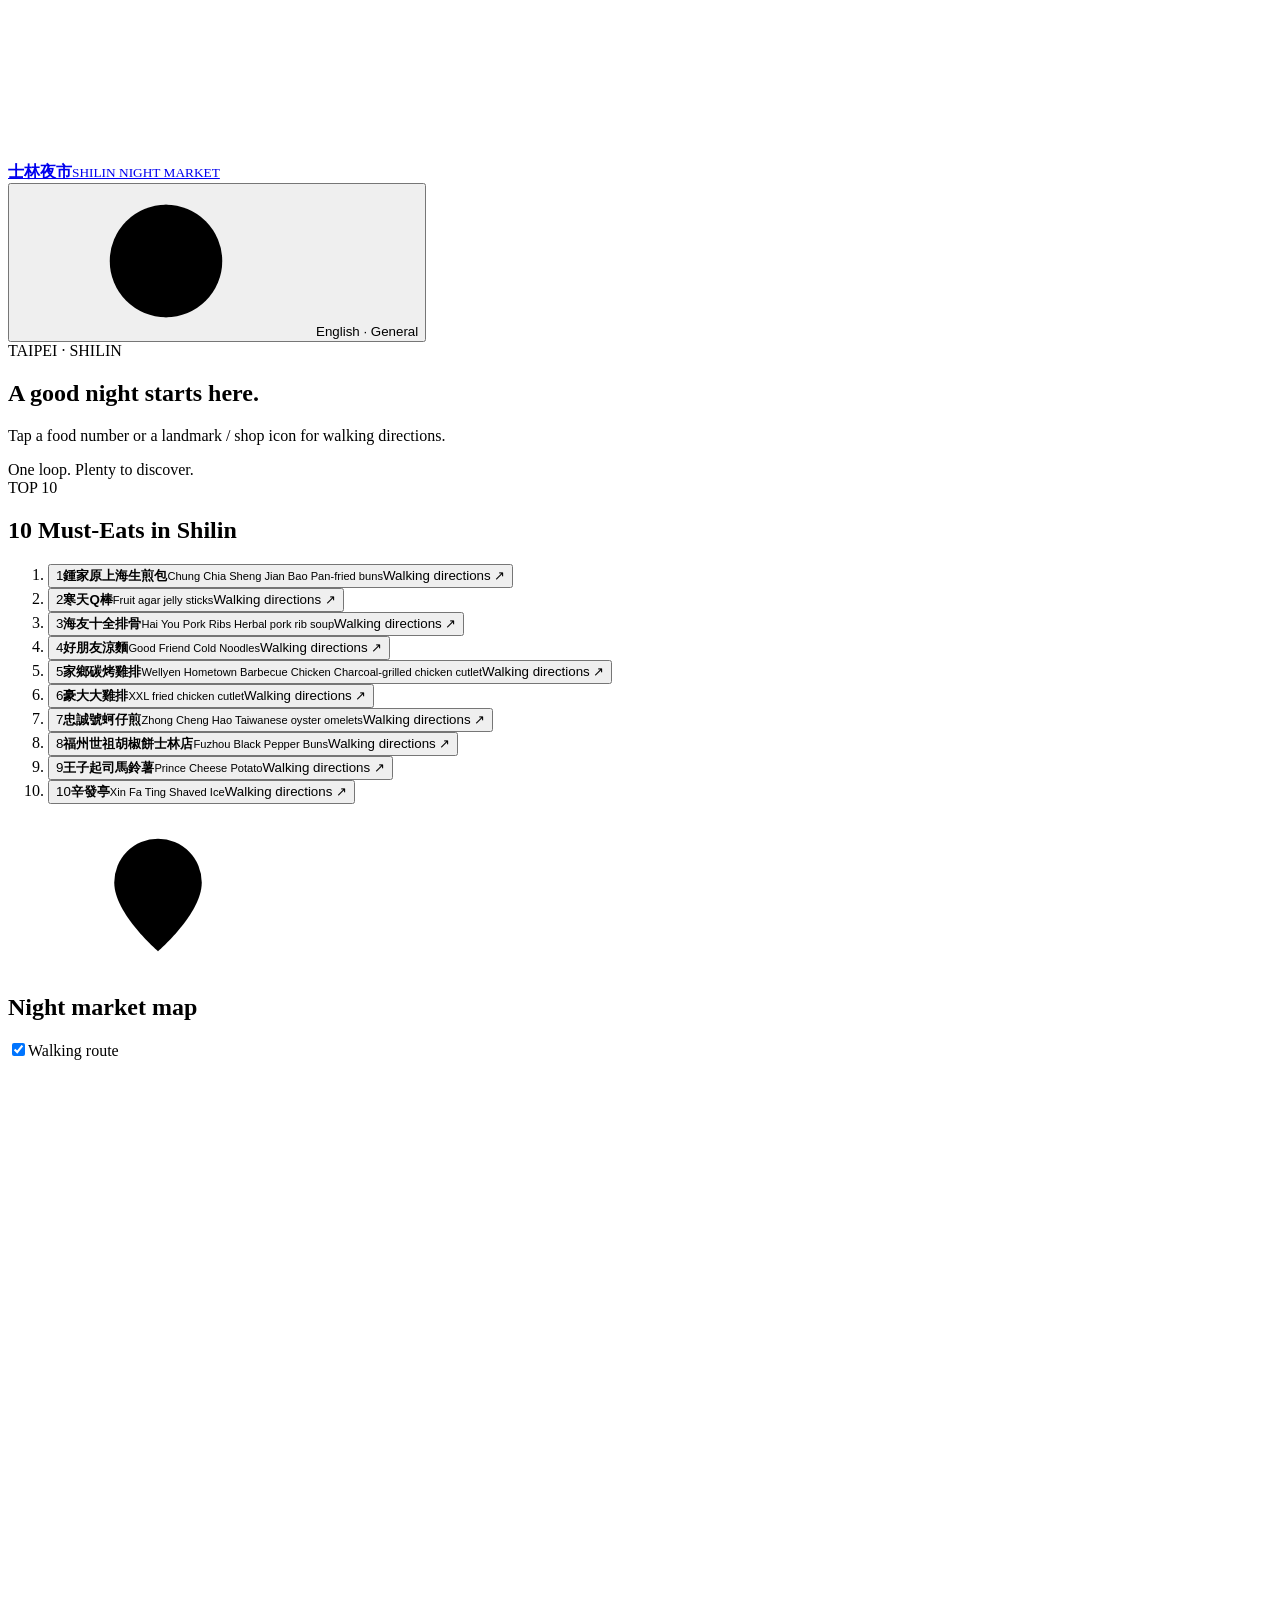
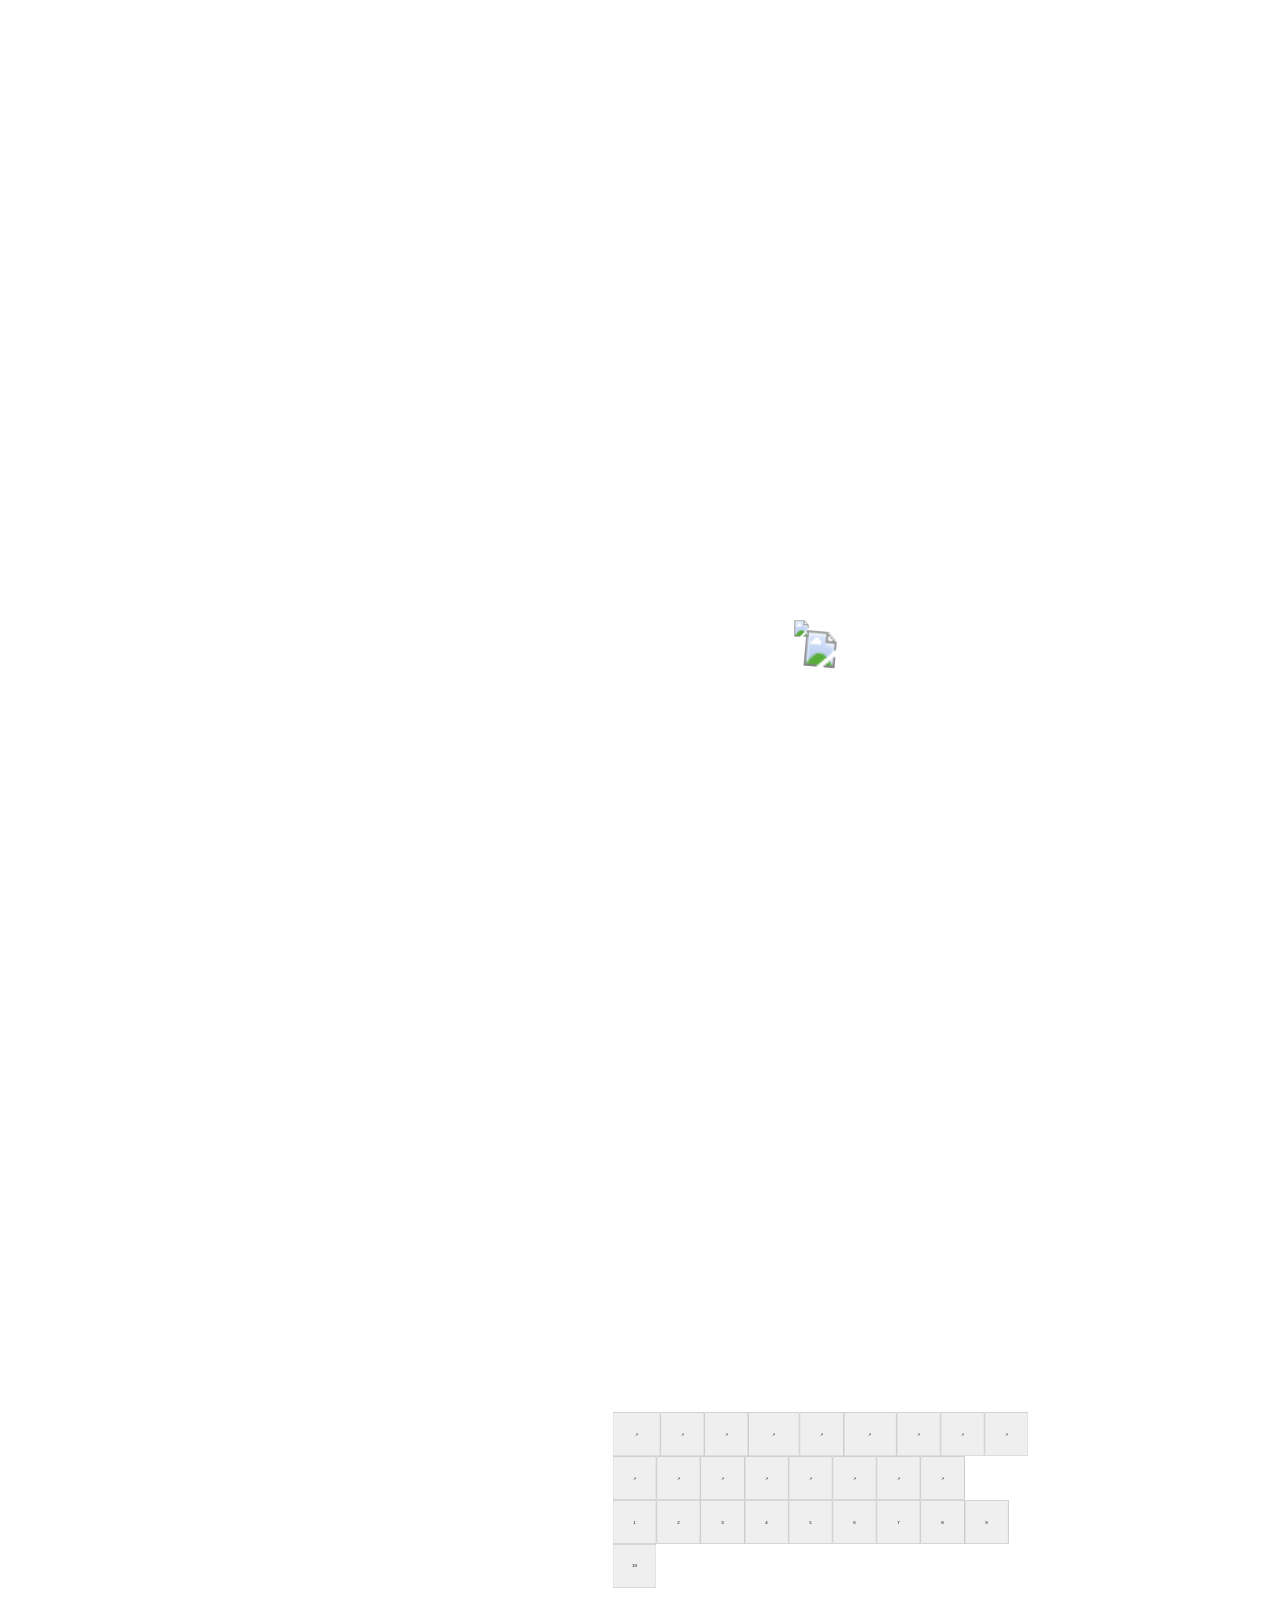
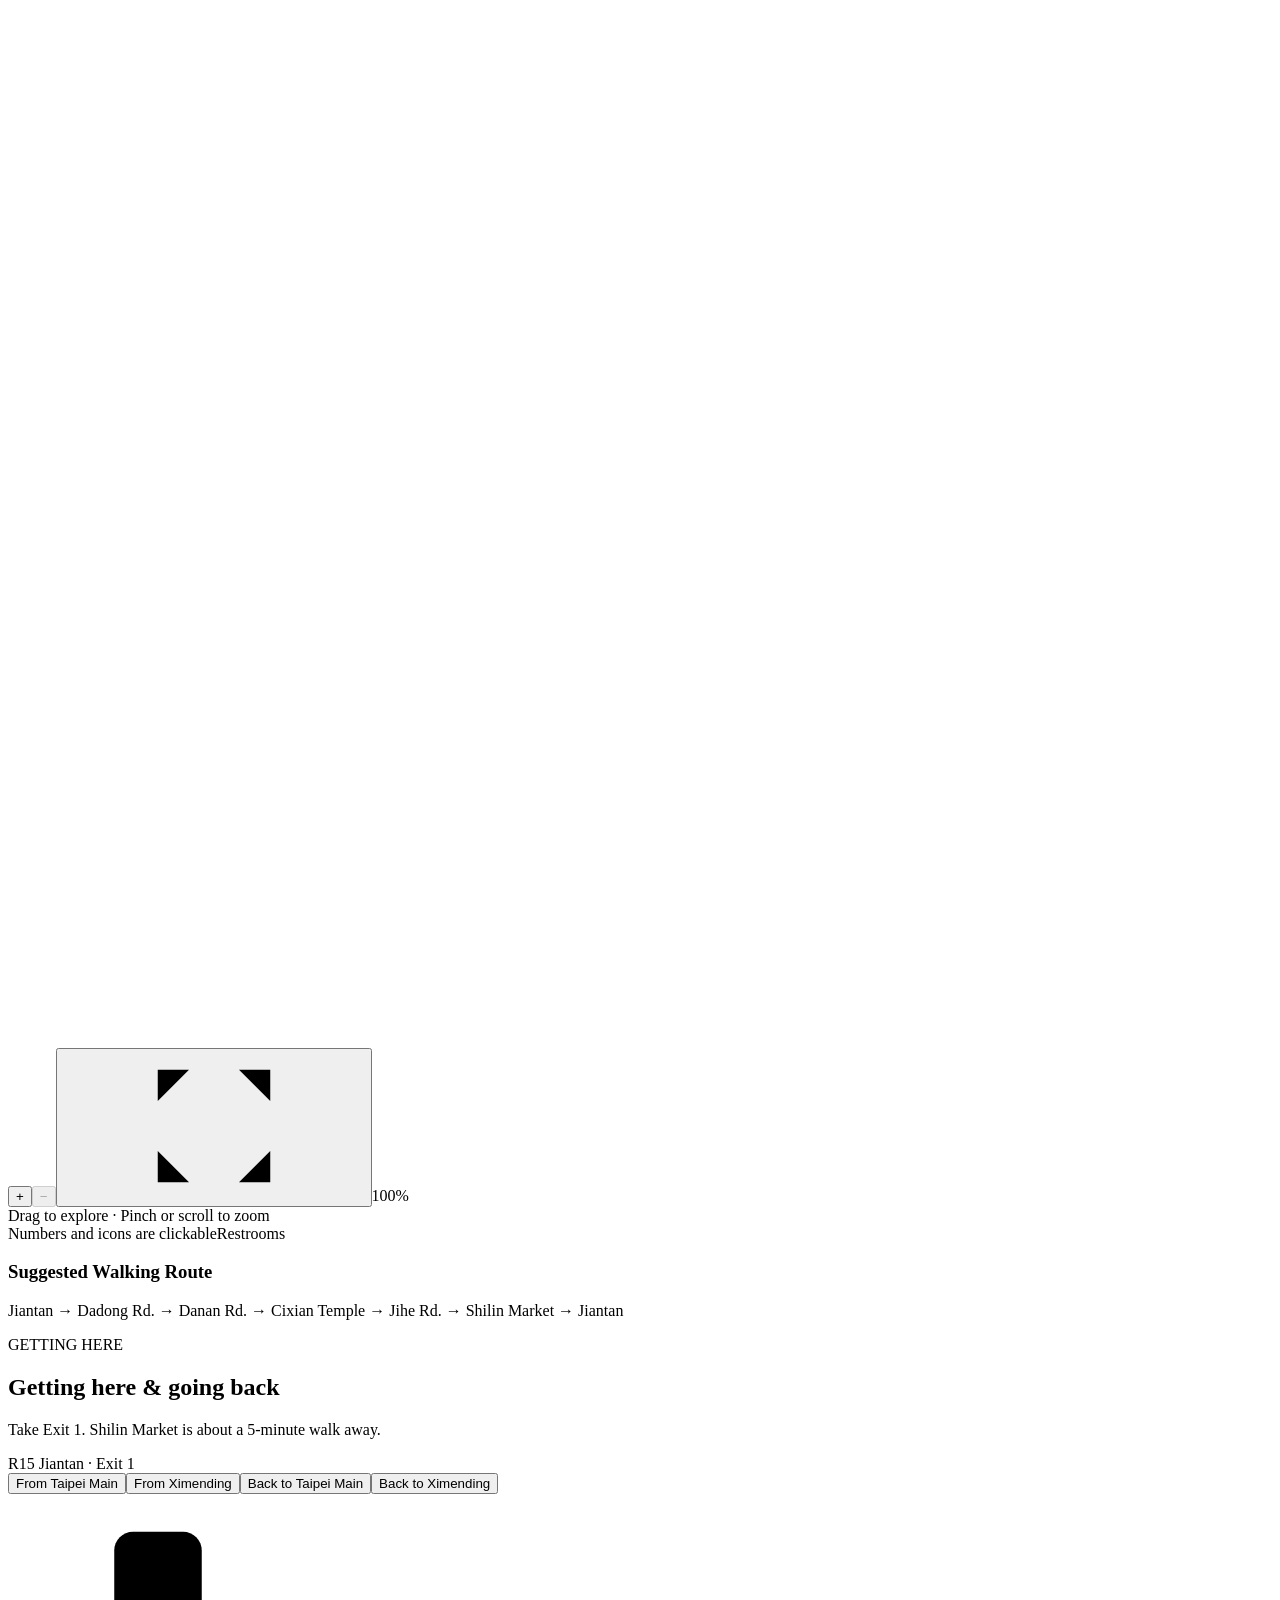
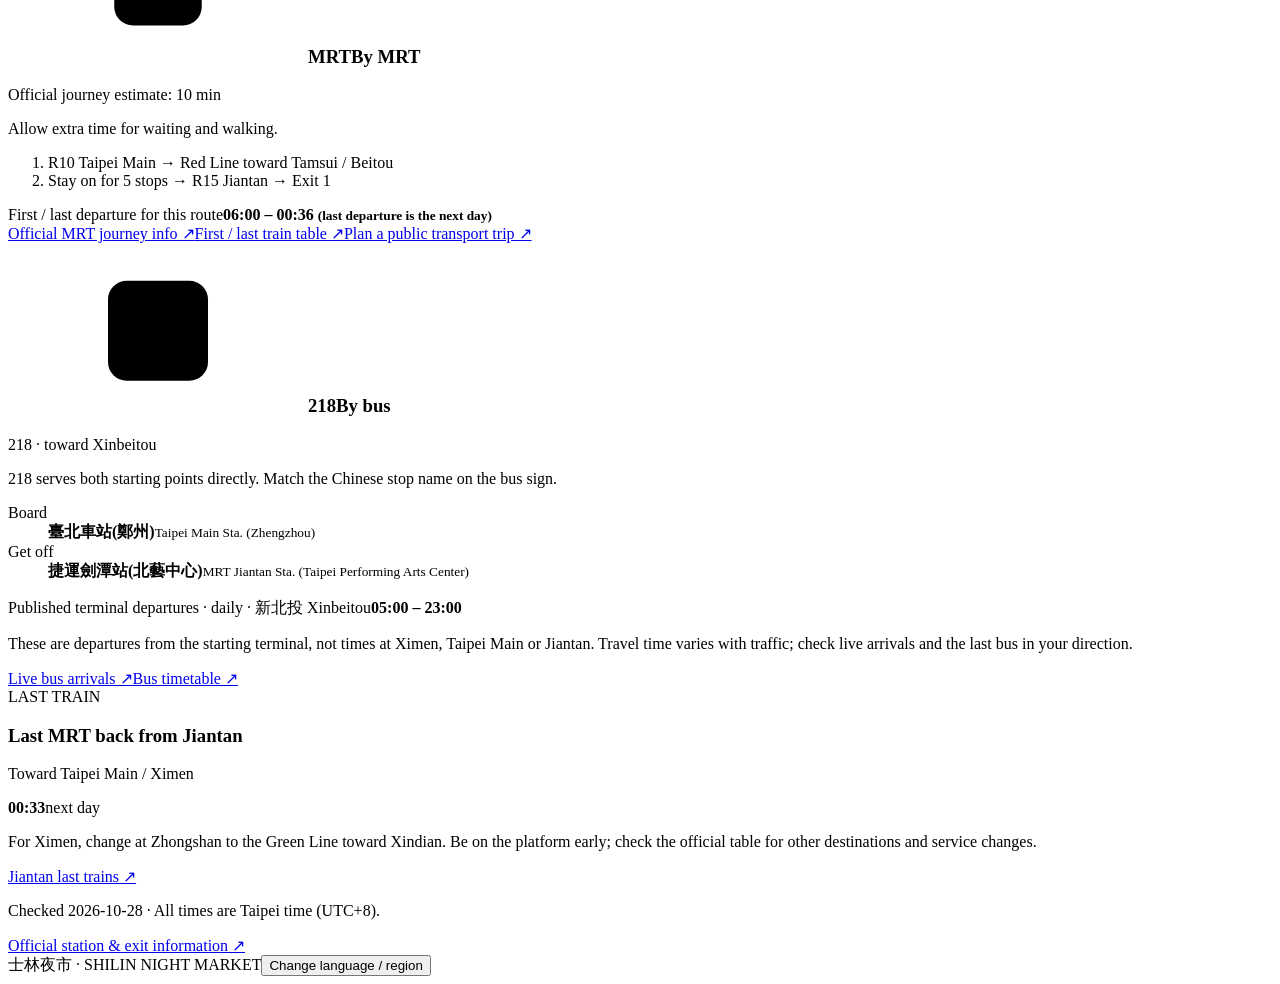
==== index.html @ 761387b9 "Publish multilingual Shilin walking map with language pages" ====
<!doctype html><html lang="en"><head><meta charset="utf-8"><meta name="viewport" content="width=device-width, initial-scale=1"><meta name="theme-color" content="#16786e"><meta name="description" content="Explore Shilin Night Market in Taipei. Find Top 10 foods, restrooms and landmarks, open Google Maps or Apple Maps walking directions, and plan travel from Taipei Main Station or Ximen."><title>Shilin Night Market Map | Top 10 Foods, Walking Directions &amp; Transport</title><link rel="icon" href="/shilin-night-market-map/assets/icons/market.png"><link rel="stylesheet" href="/shilin-night-market-map/styles.css"><script>window.SHILIN_PAGE={"market":null,"root":"/shilin-night-market-map/","routes":{"jp":"ja","hk":"zh-hant-hk","kr":"ko","us":"en-us","cn":"zh-hans","ph":"en-ph","sg":"en-sg","vn":"vi","th":"th","my":"en-my","global":"en","zh":"zh-hant"},"titles":{"jp":"士林夜市マップ｜グルメ10選・徒歩ルート・交通案内","hk":"士林夜市地圖｜香港版必食10選與交通指南","kr":"스린 야시장 지도 | 먹거리 10선 · 도보 길찾기 · 교통 안내","us":"Shilin Night Market Map | United States Edition & Top 10 Foods","cn":"士林夜市地图｜必吃10选、步行导航与交通指南","ph":"Shilin Night Market Map | Philippines Edition & Top 10 Foods","sg":"Shilin Night Market Map | Singapore Edition & Top 10 Foods","vn":"Bản đồ chợ đêm Sĩ Lâm | 10 món nên thử & đường đi","th":"แผนที่ตลาดกลางคืนซื่อหลิน | 10 ของอร่อยและการเดินทาง","my":"Shilin Night Market Map | Malaysia Edition & Top 10 Foods","global":"Shilin Night Market Map | Top 10 Foods, Walking Directions & Transport","zh":"士林夜市地圖｜必吃10選、步行導航與交通資訊"},"languages":{"jp":"ja","hk":"zh-Hant-HK","kr":"ko","us":"en-US","cn":"zh-Hans","ph":"en-PH","sg":"en-SG","vn":"vi","th":"th","my":"en-MY","global":"en","zh":"zh-Hant"}}</script><script src="/shilin-night-market-map/data.js" defer=""></script><script src="/shilin-night-market-map/navigation-ui.js" defer=""></script><script src="/shilin-night-market-map/localized-copy.js" defer=""></script><script src="/shilin-night-market-map/transit.js" defer=""></script><script src="/shilin-night-market-map/app.js" defer=""></script><link rel="canonical" href="https://dailysupportguide.github.io/shilin-night-market-map/"><link rel="alternate" hreflang="ja" href="https://dailysupportguide.github.io/shilin-night-market-map/ja/"><link rel="alternate" hreflang="zh-Hant-HK" href="https://dailysupportguide.github.io/shilin-night-market-map/zh-hant-hk/"><link rel="alternate" hreflang="ko" href="https://dailysupportguide.github.io/shilin-night-market-map/ko/"><link rel="alternate" hreflang="en-US" href="https://dailysupportguide.github.io/shilin-night-market-map/en-us/"><link rel="alternate" hreflang="zh-Hans" href="https://dailysupportguide.github.io/shilin-night-market-map/zh-hans/"><link rel="alternate" hreflang="en-PH" href="https://dailysupportguide.github.io/shilin-night-market-map/en-ph/"><link rel="alternate" hreflang="en-SG" href="https://dailysupportguide.github.io/shilin-night-market-map/en-sg/"><link rel="alternate" hreflang="vi" href="https://dailysupportguide.github.io/shilin-night-market-map/vi/"><link rel="alternate" hreflang="th" href="https://dailysupportguide.github.io/shilin-night-market-map/th/"><link rel="alternate" hreflang="en-MY" href="https://dailysupportguide.github.io/shilin-night-market-map/en-my/"><link rel="alternate" hreflang="en" href="https://dailysupportguide.github.io/shilin-night-market-map/en/"><link rel="alternate" hreflang="zh-Hant" href="https://dailysupportguide.github.io/shilin-night-market-map/zh-hant/"><link rel="alternate" hreflang="x-default" href="https://dailysupportguide.github.io/shilin-night-market-map/"><meta property="og:type" content="website"><meta property="og:title" content="Shilin Night Market Map | Top 10 Foods, Walking Directions &amp; Transport"><meta property="og:description" content="Explore Shilin Night Market in Taipei. Find Top 10 foods, restrooms and landmarks, open Google Maps or Apple Maps walking directions, and plan travel from Taipei Main Station or Ximen."><meta property="og:url" content="https://dailysupportguide.github.io/shilin-night-market-map/"><meta property="og:image" content="https://dailysupportguide.github.io/shilin-night-market-map/assets/map-base.jpg"></head><body>
<svg class="icon-defs" aria-hidden="true"><symbol id="i-pin" viewBox="0 0 24 24"><path d="M19 10c0 5-7 11-7 11S5 15 5 10a7 7 0 1 1 14 0Z"></path><circle cx="12" cy="10" r="2.5"></circle></symbol><symbol id="i-globe" viewBox="0 0 24 24"><circle cx="12" cy="12" r="9"></circle><ellipse cx="12" cy="12" rx="4" ry="9"></ellipse><path d="M3 12h18"></path></symbol><symbol id="i-download" viewBox="0 0 24 24"><path d="M12 3v12m-5-5 5 5 5-5M4 16v5h16v-5"></path></symbol><symbol id="i-arrow" viewBox="0 0 24 24"><path d="m5 12 14-7-7 14-2-7-5-2Z"></path></symbol><symbol id="i-close" viewBox="0 0 24 24"><path d="m6 6 12 12M6 18 18 6"></path></symbol><symbol id="i-fit" viewBox="0 0 24 24"><path d="M8 3H3v5m13-5h5v5M3 16v5h5m8 0h5v-5M8 12h8m-4-4v8"></path></symbol><symbol id="i-train" viewBox="0 0 24 24"><rect x="5" y="3" width="14" height="15" rx="3"></rect><path d="M5 10h14M12 3v7M8 18l-2 3m10-3 2 3M8 21h8"></path><circle cx="8.5" cy="14.5" r=".8"></circle><circle cx="15.5" cy="14.5" r=".8"></circle></symbol><symbol id="i-bus" viewBox="0 0 24 24"><rect x="4" y="3" width="16" height="16" rx="3"></rect><path d="M4 11h16M12 3v8M2 7v4m20-4v4M7 19v2m10-2v2"></path><circle cx="7.5" cy="15" r=".8"></circle><circle cx="16.5" cy="15" r=".8"></circle></symbol><symbol id="i-search" viewBox="0 0 24 24"><circle cx="10.5" cy="10.5" r="6.5"></circle><path d="m16 16 5 5"></path></symbol></svg>
<header class="site-header"><a href="/shilin-night-market-map/" class="brand"><img src="/shilin-night-market-map/assets/icons/market.png" alt=""><span><strong>士林夜市</strong><small>SHILIN NIGHT MARKET</small></span></a><div class="header-actions"><button id="language-btn" class="language-button"><svg><use href="#i-globe"></use></svg><span id="edition">English · General</span></button></div></header>
<main><section class="page-heading"><div><span class="eyebrow">TAIPEI · SHILIN</span><h1 data-ui="heading">A good night starts here.</h1><p data-ui="intro">Tap a food number or a landmark / shop icon for walking directions.</p></div><div class="heading-note"><span class="tiny-route"></span><span data-ui="loop">One loop. Plenty to discover.</span></div></section>
<div class="explore-layout"><aside class="food-sidebar"><div class="sidebar-heading"><span class="eyebrow" data-ui="topEyebrow">TOP 10</span><h2 id="top-title">10 Must-Eats in Shilin</h2></div><ol id="food-list"><li><button class="food-button " data-store="鍾家原上海生煎包"><span class="food-photo "><img src="/shilin-night-market-map/assets/03-sheng-jian-bao.jpg" alt="" loading="lazy"><span class="rank">1</span></span><span class="food-copy"><strong>鍾家原上海生煎包</strong><small>Chung Chia Sheng Jian Bao
Pan-fried buns</small><span class="food-nav">Walking directions ↗</span></span></button></li><li><button class="food-button " data-store="寒天Q棒"><span class="food-photo jelly"><img src="/shilin-night-market-map/assets/05-agar-jelly-no-dango.png" alt="" loading="lazy"><span class="rank">2</span></span><span class="food-copy"><strong>寒天Q棒</strong><small>Fruit agar jelly sticks</small><span class="food-nav">Walking directions ↗</span></span></button></li><li><button class="food-button " data-store="海友十全排骨"><span class="food-photo "><img src="/shilin-night-market-map/assets/haiyou-pork-ribs.jpg" alt="" loading="lazy"><span class="rank">3</span></span><span class="food-copy"><strong>海友十全排骨</strong><small>Hai You Pork Ribs
Herbal pork rib soup</small><span class="food-nav">Walking directions ↗</span></span></button></li><li><button class="food-button " data-store="好朋友涼麵"><span class="food-photo "><img src="/shilin-night-market-map/assets/02-good-friend-clean-rim.png" alt="" loading="lazy"><span class="rank">4</span></span><span class="food-copy"><strong>好朋友涼麵</strong><small>Good Friend Cold Noodles</small><span class="food-nav">Walking directions ↗</span></span></button></li><li><button class="food-button " data-store="家鄉碳烤雞排"><span class="food-photo "><img src="/shilin-night-market-map/assets/04-hometown.jpg" alt="" loading="lazy"><span class="rank">5</span></span><span class="food-copy"><strong>家鄉碳烤雞排</strong><small>Wellyen Hometown Barbecue Chicken
Charcoal-grilled chicken cutlet</small><span class="food-nav">Walking directions ↗</span></span></button></li><li><button class="food-button no-photo" data-store="豪大大雞排"><span class="rank">6</span><span class="food-copy"><strong>豪大大雞排</strong><small>XXL fried chicken cutlet</small><span class="food-nav">Walking directions ↗</span></span></button></li><li><button class="food-button no-photo" data-store="忠誠號蚵仔煎"><span class="rank">7</span><span class="food-copy"><strong>忠誠號蚵仔煎</strong><small>Zhong Cheng Hao
Taiwanese oyster omelets</small><span class="food-nav">Walking directions ↗</span></span></button></li><li><button class="food-button no-photo" data-store="福州世祖胡椒餅士林店"><span class="rank">8</span><span class="food-copy"><strong>福州世祖胡椒餅士林店</strong><small>Fuzhou Black Pepper Buns</small><span class="food-nav">Walking directions ↗</span></span></button></li><li><button class="food-button no-photo" data-store="王子起司馬鈴薯"><span class="rank">9</span><span class="food-copy"><strong>王子起司馬鈴薯</strong><small>Prince Cheese Potato</small><span class="food-nav">Walking directions ↗</span></span></button></li><li><button class="food-button no-photo" data-store="辛發亭"><span class="rank">10</span><span class="food-copy"><strong>辛發亭</strong><small>Xin Fa Ting Shaved Ice</small><span class="food-nav">Walking directions ↗</span></span></button></li></ol></aside>
<section class="map-section"><div class="map-toolbar"><div class="map-title"><svg><use href="#i-pin"></use></svg><h2 data-ui="map">Night market map</h2></div><label class="route-toggle"><input type="checkbox" id="route-toggle" checked=""><span class="tiny-route"></span><span data-ui="routeToggle">Walking route</span></label></div>
<div id="map-viewport" tabindex="0" role="region" aria-label="Night market map"><div id="map-stage" style="transform: translate(181.299px, 8px) scale(0.33034);"><img class="base" src="/shilin-night-market-map/assets/map-base.jpg" alt="" draggable="false"><svg class="cixian-adjustment" viewBox="0 0 1536 1608" preserveAspectRatio="xMidYMin meet" aria-hidden="true"><defs><clipPath id="cixian-footprint"><rect x="680" y="350" width="174" height="133"></rect></clipPath></defs><image href="/shilin-night-market-map/assets/cixian-clean-underlay.png" width="1536" height="1608" preserveAspectRatio="none" clip-path="url(#cixian-footprint)"></image><g id="cixian-landmark" transform="rotate(5 765 421)"><image href="/shilin-night-market-map/assets/icons/cixian.png" x="699.75" y="353.93" width="130.86" height="130.86"></image></g><g id="added-toilet" role="img" aria-label="WC"><image href="/shilin-night-market-map/assets/icons/toilet.png" x="665" y="313" width="60" height="60"></image></g></svg><svg class="road-overlay" viewBox="0 0 1536 1608" preserveAspectRatio="xMidYMin meet" aria-hidden="true"><defs><filter id="road-label-clearance" x="0" y="0" width="100%" height="100%" color-interpolation-filters="sRGB"><feColorMatrix type="saturate" values="0"></feColorMatrix><feComponentTransfer><feFuncR type="discrete" tableValues="0 0 0 1 1"></feFuncR><feFuncG type="discrete" tableValues="0 0 0 1 1"></feFuncG><feFuncB type="discrete" tableValues="0 0 0 1 1"></feFuncB></feComponentTransfer><feMorphology operator="erode" radius="3"></feMorphology></filter><mask id="clear-road-labels" maskUnits="userSpaceOnUse" x="0" y="0" width="1536" height="1608" style="mask-type:luminance"><image href="/shilin-night-market-map/assets/map-base.jpg" width="1536" height="1608" preserveAspectRatio="none" filter="url(#road-label-clearance)"></image></mask></defs><g><path id="recommended-road-loop" d="M 1149 1457.5 Q 1140 1485 1121.5 1475 Q 1103 1465 1070 1432.5 Q 1037 1400 998.5 1350 Q 960 1300 921.5 1250 Q 883 1200 841 1150 Q 799 1100 761.5 1050 Q 724 1000 687 950 Q 650 900 612 850 Q 574 800 533 750 Q 492 700 458 650 Q 424 600 384 550 Q 344 500 329.5 483 Q 315 466 319.5 456.5 Q 324 447 339.5 447.5 Q 355 448 420 454 Q 485 460 567.5 469.5 Q 650 479 725 488 Q 800 497 875 506 Q 950 515 960.5 517 Q 971 519 970 534.5 Q 969 550 961.5 600 Q 954 650 954 680 Q 954 710 961.5 750 Q 969 790 987 840 Q 1005 890 1025 935 Q 1045 980 1067.5 1040 Q 1090 1100 1110 1155 Q 1130 1210 1147 1260 Q 1164 1310 1171 1335 Q 1178 1360 1168 1395 Q 1158 1430 1149 1457.5 Z" fill="none" stroke="#df0039" stroke-width="3" stroke-dasharray="5 9" stroke-linecap="round" stroke-linejoin="round" mask="url(#clear-road-labels)"></path></g><g class="route-arrows" fill="#df0039" mask="url(#clear-road-labels)"><path d="M -15 -10 L 13 0 L -15 10 L -10 0 Z" transform="translate(1139.971923828125 1239.4893798828125) rotate(-109.04059690968049)"></path><path d="M -15 -10 L 13 0 L -15 10 L -10 0 Z" transform="translate(956.7393798828125 719.9033813476562) rotate(-97.15100635219783)"></path><path d="M -15 -10 L 13 0 L -15 10 L -10 0 Z" transform="translate(849.98486328125 502.9981994628906) rotate(-173.15732496514752)"></path><path d="M -15 -10 L 13 0 L -15 10 L -10 0 Z" transform="translate(409.8224792480469 453.0674133300781) rotate(-174.7941864000518)"></path><path d="M -15 -10 L 13 0 L -15 10 L -10 0 Z" transform="translate(630.7572021484375 874.7615966796875) rotate(52.94499061558984)"></path><path d="M -15 -10 L 13 0 L -15 10 L -10 0 Z" transform="translate(991.1788940429688 1340.4920654296875) rotate(52.40386739256354)"></path></g></svg><div id="poi-hotspots"><button class="poi-hotspot" data-place="cixian" data-w="145" data-h="130" aria-label="Cixian Temple · Walking directions" title="Cixian Temple" style="left: 765px; top: 421px; width: 145px; height: 133.196px; --poi-badge: 36.3261560183551px; --poi-border: 4.5407695022943875px;"><span aria-hidden="true">↗</span></button><button class="poi-hotspot" data-place="fude" data-w="102" data-h="85" aria-label="Shilin Fude Temple · Walking directions" title="Shilin Fude Temple" style="left: 253px; top: 387px; width: 133.196px; height: 133.196px; --poi-badge: 36.3261560183551px; --poi-border: 4.5407695022943875px;"><span aria-hidden="true">↗</span></button><button class="poi-hotspot" data-place="market" data-w="125" data-h="95" aria-label="Shilin Market · Walking directions" title="Shilin Market" style="left: 766px; top: 921px; width: 133.196px; height: 133.196px; --poi-badge: 36.3261560183551px; --poi-border: 4.5407695022943875px;"><span aria-hidden="true">↗</span></button><button class="poi-hotspot" data-place="jiantan" data-w="155" data-h="104" aria-label="Jiantan Station · Walking directions" title="Jiantan Station" style="left: 1271px; top: 1556px; width: 155px; height: 133.196px; --poi-badge: 36.3261560183551px; --poi-border: 4.5407695022943875px;"><span aria-hidden="true">↗</span></button><button class="poi-hotspot" data-place="jiantan" data-w="95" data-h="92" aria-label="Jiantan Station · Walking directions" title="Jiantan Station" style="left: 1292px; top: 1453px; width: 133.196px; height: 133.196px; --poi-badge: 36.3261560183551px; --poi-border: 4.5407695022943875px;"><span aria-hidden="true">↗</span></button><button class="poi-hotspot" data-place="tpac" data-w="160" data-h="106" aria-label="Taipei Performing Arts Center · Walking directions" title="Taipei Performing Arts Center" style="left: 1012px; top: 1555px; width: 160px; height: 133.196px; --poi-badge: 36.3261560183551px; --poi-border: 4.5407695022943875px;"><span aria-hidden="true">↗</span></button><button class="poi-hotspot" data-place="tiger" data-w="106" data-h="102" aria-label="3D Tiger · Walking directions" title="3D Tiger" style="left: 1040px; top: 461px; width: 133.196px; height: 133.196px; --poi-badge: 36.3261560183551px; --poi-border: 4.5407695022943875px;"><span aria-hidden="true">↗</span></button><button class="poi-hotspot" data-place="seven-wenlin" data-w="58" data-h="57" aria-label="7-ELEVEN 文林門市 · Walking directions" title="7-ELEVEN 文林門市" style="left: 1304px; top: 264px; width: 133.196px; height: 133.196px; --poi-badge: 36.3261560183551px; --poi-border: 4.5407695022943875px;"><span aria-hidden="true">↗</span></button><button class="poi-hotspot" data-place="seven-dazhuan" data-w="57" data-h="56" aria-label="7-ELEVEN 大饌門市 · Walking directions" title="7-ELEVEN 大饌門市" style="left: 953px; top: 416px; width: 133.196px; height: 133.196px; --poi-badge: 36.3261560183551px; --poi-border: 4.5407695022943875px;"><span aria-hidden="true">↗</span></button><button class="poi-hotspot" data-place="seven-chenghe" data-w="57" data-h="58" aria-label="7-ELEVEN 承河門市 · Walking directions" title="7-ELEVEN 承河門市" style="left: 279px; top: 764px; width: 133.196px; height: 133.196px; --poi-badge: 36.3261560183551px; --poi-border: 4.5407695022943875px;"><span aria-hidden="true">↗</span></button><button class="poi-hotspot" data-place="seven-zhenzhuan" data-w="58" data-h="56" aria-label="7-ELEVEN 珍饌門市 · Walking directions" title="7-ELEVEN 珍饌門市" style="left: 1350px; top: 817px; width: 133.196px; height: 133.196px; --poi-badge: 36.3261560183551px; --poi-border: 4.5407695022943875px;"><span aria-hidden="true">↗</span></button><button class="poi-hotspot" data-place="seven-xinfuqing" data-w="58" data-h="57" aria-label="7-ELEVEN 新福慶門市 · Walking directions" title="7-ELEVEN 新福慶門市" style="left: 980px; top: 1277px; width: 133.196px; height: 133.196px; --poi-badge: 36.3261560183551px; --poi-border: 4.5407695022943875px;"><span aria-hidden="true">↗</span></button><button class="poi-hotspot" data-place="family-danan" data-w="59" data-h="58" aria-label="全家 大南店 · Walking directions" title="全家 大南店" style="left: 898px; top: 471px; width: 133.196px; height: 133.196px; --poi-badge: 36.3261560183551px; --poi-border: 4.5407695022943875px;"><span aria-hidden="true">↗</span></button><button class="poi-hotspot" data-place="family-jihe" data-w="61" data-h="60" aria-label="全家 基河店 · Walking directions" title="全家 基河店" style="left: 504px; top: 826px; width: 133.196px; height: 133.196px; --poi-badge: 36.3261560183551px; --poi-border: 4.5407695022943875px;"><span aria-hidden="true">↗</span></button><button class="poi-hotspot" data-place="starbucks" data-w="61" data-h="60" aria-label="星巴克 士林門市 · Walking directions" title="星巴克 士林門市" style="left: 1371px; top: 712px; width: 133.196px; height: 133.196px; --poi-badge: 36.3261560183551px; --poi-border: 4.5407695022943875px;"><span aria-hidden="true">↗</span></button><button class="poi-hotspot" data-place="kfc" data-w="59" data-h="61" aria-label="肯德基 台北士林店 · Walking directions" title="肯德基 台北士林店" style="left: 1290px; top: 1080px; width: 133.196px; height: 133.196px; --poi-badge: 36.3261560183551px; --poi-border: 4.5407695022943875px;"><span aria-hidden="true">↗</span></button><button class="poi-hotspot" data-place="cpc" data-w="59" data-h="59" aria-label="中油 文林路加油站 · Walking directions" title="中油 文林路加油站" style="left: 1337px; top: 887px; width: 133.196px; height: 133.196px; --poi-badge: 36.3261560183551px; --poi-border: 4.5407695022943875px;"><span aria-hidden="true">↗</span></button></div><div id="pins"><button class="pin" data-store="鍾家原上海生煎包" data-rank="1" aria-label="1. 鍾家原上海生煎包" style="left: 1262.56px; top: 399.121px; width: 133.196px; height: 133.196px; --pin-face: 76px; --pin-font: 35.72px;"><span class="pin-face">1</span></button><button class="pin" data-store="寒天Q棒" data-rank="2" aria-label="2. 寒天Q棒" style="left: 512.752px; top: 426.553px; width: 133.196px; height: 133.196px; --pin-face: 76px; --pin-font: 35.72px;"><span class="pin-face">2</span></button><button class="pin" data-store="海友十全排骨" data-rank="3" aria-label="3. 海友十全排骨" style="left: 969.95px; top: 344.256px; width: 133.196px; height: 133.196px; --pin-face: 76px; --pin-font: 35.72px;"><span class="pin-face">3</span></button><button class="pin" data-store="好朋友涼麵" data-rank="4" aria-label="4. 好朋友涼麵" style="left: 1113.21px; top: 554.571px; width: 133.196px; height: 133.196px; --pin-face: 76px; --pin-font: 35.72px;"><span class="pin-face">4</span></button><button class="pin" data-store="家鄉碳烤雞排" data-rank="5" aria-label="5. 家鄉碳烤雞排" style="left: 1015.67px; top: 1328.77px; width: 133.196px; height: 133.196px; --pin-face: 76px; --pin-font: 35.72px;"><span class="pin-face">5</span></button><button class="pin" data-store="豪大大雞排" data-rank="6" aria-label="6. 豪大大雞排" style="left: 686.487px; top: 898.999px; width: 133.196px; height: 133.196px; --pin-face: 76px; --pin-font: 35.72px;"><span class="pin-face">6</span></button><button class="pin" data-store="忠誠號蚵仔煎" data-rank="7" aria-label="7. 忠誠號蚵仔煎" style="left: 851.079px; top: 902.047px; width: 133.196px; height: 133.196px; --pin-face: 76px; --pin-font: 35.72px;"><span class="pin-face">7</span></button><button class="pin" data-store="福州世祖胡椒餅士林店" data-rank="8" aria-label="8. 福州世祖胡椒餅士林店" style="left: 921.183px; top: 533.235px; width: 133.196px; height: 133.196px; --pin-face: 76px; --pin-font: 35.72px;"><span class="pin-face">8</span></button><button class="pin" data-store="王子起司馬鈴薯" data-rank="9" aria-label="9. 王子起司馬鈴薯" style="left: 1067.49px; top: 1273.91px; width: 133.196px; height: 133.196px; --pin-face: 76px; --pin-font: 35.72px;"><span class="pin-face">9</span></button><button class="pin" data-store="辛發亭" data-rank="10" aria-label="10. 辛發亭" style="left: 1216.84px; top: 746.597px; width: 133.196px; height: 133.196px; --pin-face: 76px; --pin-font: 35.72px;"><span class="pin-face">10</span></button></div></div><div class="map-controls"><button id="zoom-in" aria-label="Zoom in">+</button><button id="zoom-out" aria-label="Zoom out" disabled="">−</button><span class="control-divider"></span><button id="fit" aria-label="Fit map"><svg><use href="#i-fit"></use></svg></button><output id="zoom-value" aria-live="polite">100%</output></div><div class="map-hint" data-ui="gesture">Drag to explore · Pinch or scroll to zoom</div></div>
<div class="map-caption"><span><i class="pin-dot"></i><span data-ui="tap">Numbers and icons are clickable</span></span><span><img src="/shilin-night-market-map/assets/icons/toilet.png" alt=""><span id="wc-label">Restrooms</span></span></div>
<div class="under-map"><section class="route-card"><h3 id="route-title">Suggested Walking Route</h3><p id="route-copy">Jiantan → Dadong Rd. → Danan Rd. → Cixian Temple → Jihe Rd. → Shilin Market → Jiantan</p></section></div>
</section></div>
<section id="transit" class="transit-section" aria-labelledby="transit-title"><div class="transit-heading"><div><span class="eyebrow">GETTING HERE</span><h2 id="transit-title">Getting here &amp; going back</h2><p>Take Exit 1. Shilin Market is about a 5-minute walk away.</p></div><span class="station-badge">R15 Jiantan · Exit 1</span></div><div class="transit-tabs" role="tablist" aria-label="Getting to Jiantan"><button role="tab" id="transit-tab-main" data-origin="main" aria-controls="transit-route" aria-selected="true" tabindex="0">From Taipei Main</button><button role="tab" id="transit-tab-ximen" data-origin="ximen" aria-controls="transit-route" aria-selected="false" tabindex="-1">From Ximending</button><button role="tab" id="transit-tab-back-main" data-origin="back-main" aria-controls="transit-route" aria-selected="false" tabindex="-1">Back to Taipei Main</button><button role="tab" id="transit-tab-back-ximen" data-origin="back-ximen" aria-controls="transit-route" aria-selected="false" tabindex="-1">Back to Ximending</button></div><div id="transit-route" role="tabpanel" aria-labelledby="transit-tab-main" class="transit-grid"><article class="transit-card transit-rail"><h3><span class="transit-mode"><svg aria-hidden="true"><use href="#i-train"></use></svg>MRT</span>By MRT</h3><p class="journey-time">Official journey estimate: 10 min</p><p class="transit-small">Allow extra time for waiting and walking.</p><ol><li>R10 Taipei Main → Red Line toward Tamsui / Beitou</li><li>Stay on for 5 stops → R15 Jiantan → Exit 1</li></ol><div class="service-hours"><span>First / last departure for this route</span><strong>06:00 – 00:36 <small>(last departure is the next day)</small></strong></div><div class="transit-actions"><a class="" href="https://web.metro.taipei/pages2026/WebStation/051/8" target="_blank" rel="noopener noreferrer">Official MRT journey info ↗</a><a class="" href="https://web.metro.taipei/img/ALL/TTPDF/051.pdf" target="_blank" rel="noopener noreferrer">First / last train table ↗</a><a class="" href="https://www.google.com/maps/dir/?api=1&amp;origin=%E5%8F%B0%E5%8C%97%E8%BB%8A%E7%AB%99&amp;destination=%E6%8D%B7%E9%81%8B%E5%8A%8D%E6%BD%AD%E7%AB%991%E8%99%9F%E5%87%BA%E5%8F%A3+%E8%87%BA%E5%8C%97%E5%B8%82%E5%A3%AB%E6%9E%97%E5%8D%80%E4%B8%AD%E5%B1%B1%E5%8C%97%E8%B7%AF%E4%BA%94%E6%AE%B565%E8%99%9F&amp;travelmode=transit" target="_blank" rel="noopener noreferrer">Plan a public transport trip ↗</a></div></article><article class="transit-card transit-bus"><h3><span class="transit-mode bus-mode"><svg aria-hidden="true"><use href="#i-bus"></use></svg>218</span>By bus</h3><p class="bus-direction">218 · toward Xinbeitou</p><p class="transit-small">218 serves both starting points directly. Match the Chinese stop name on the bus sign.</p><dl class="bus-stops"><div><dt>Board</dt><dd><strong>臺北車站(鄭州)</strong><small>Taipei Main Sta. (Zhengzhou)</small></dd></div><div><dt>Get off</dt><dd><strong>捷運劍潭站(北藝中心)</strong><small>MRT Jiantan Sta. (Taipei Performing Arts Center)</small></dd></div></dl><div class="service-hours"><span>Published terminal departures · daily · 新北投 Xinbeitou</span><strong>05:00 – 23:00</strong></div><p class="bus-hours-note">These are departures from the starting terminal, not times at Ximen, Taipei Main or Jiantan. Travel time varies with traffic; check live arrivals and the last bus in your direction.</p><div class="transit-actions"><a class="live-arrivals" href="https://ebus.gov.taipei/Route/StopsOfRoute?routeid=0100021800" target="_blank" rel="noopener noreferrer">Live bus arrivals ↗</a><a class="" href="https://ebus.gov.taipei/Route/RouteSchedule?routeid=0100021800" target="_blank" rel="noopener noreferrer">Bus timetable ↗</a></div></article></div><aside class="return-train"><div><span class="eyebrow">LAST TRAIN</span><h3>Last MRT back from Jiantan</h3><p>Toward Taipei Main / Ximen</p></div><div class="last-time"><strong>00:33</strong><span>next day</span></div><div class="return-explanation"><p>For Ximen, change at Zhongshan to the Green Line toward Xindian. Be on the platform early; check the official table for other destinations and service changes.</p><a class="" href="https://web.metro.taipei/img/ALL/TTPDF/057.pdf" target="_blank" rel="noopener noreferrer">Jiantan last trains ↗</a></div></aside><div class="transit-footer"><p>Checked 2026-10-28 · All times are Taipei time (UTC+8).</p><a class="" href="https://web.metro.taipei/pages2026/WebStation/057/1" target="_blank" rel="noopener noreferrer">Official station &amp; exit information ↗</a></div></section>
</main><footer><span>士林夜市 · SHILIN NIGHT MARKET</span><button id="footer-language" data-ui="changeLanguage">Change language / region</button></footer>
<dialog id="language-dialog" aria-labelledby="language-title"><div class="language-intro"><span class="eyebrow">WELCOME TO SHILIN</span><img src="/shilin-night-market-map/assets/icons/market.png" alt=""><h2 id="language-title">Choose your language</h2><p id="language-description">選擇你看得懂的語言<br><span>All regions welcome. No country selection needed.</span></p></div><button class="dialog-close" id="language-close" aria-label="Close" hidden=""><svg><use href="#i-close"></use></svg></button><div id="language-main"><div id="language-options"><button class="market-option current" data-language="en" aria-controls="english-editions" aria-expanded="false"><span class="market-code">EN</span><span><strong>English</strong><small>Choose a map edition →</small></span></button><a class="market-option" href="/shilin-night-market-map/zh-hant/" data-market="zh"><span class="market-code">繁中</span><span><strong>繁體中文</strong><small>通用版 · 所有地區</small></span></a><a class="market-option" href="/shilin-night-market-map/ja/" data-market="jp"><span class="market-code">JP</span><span><strong>日本語</strong><small>日本語版</small></span></a><a class="market-option" href="/shilin-night-market-map/ko/" data-market="kr"><span class="market-code">KR</span><span><strong>한국어</strong><small>한국어판</small></span></a><a class="market-option" href="/shilin-night-market-map/zh-hans/" data-market="cn"><span class="market-code">简中</span><span><strong>简体中文</strong><small>简体中文版</small></span></a><a class="market-option" href="/shilin-night-market-map/vi/" data-market="vn"><span class="market-code">VN</span><span><strong>Tiếng Việt</strong><small>Bản tiếng Việt</small></span></a><a class="market-option" href="/shilin-night-market-map/th/" data-market="th"><span class="market-code">TH</span><span><strong>ไทย</strong><small>ฉบับภาษาไทย</small></span></a></div></div><section id="english-editions" aria-label="English map editions" hidden=""><button id="language-back" class="language-back">← Languages / 語言</button><div id="english-options"><a class="market-option current" href="/shilin-night-market-map/en/" data-market="global"><span class="market-code">EN</span><span><strong>General · All regions</strong><small>For visitors from anywhere</small></span></a><a class="market-option" href="/shilin-night-market-map/en-ph/" data-market="ph"><span class="market-code">PH</span><span><strong>Philippines</strong><small>English · Regional Top 10</small></span></a><a class="market-option" href="/shilin-night-market-map/en-my/" data-market="my"><span class="market-code">MY</span><span><strong>Malaysia</strong><small>English · Regional Top 10</small></span></a><a class="market-option" href="/shilin-night-market-map/en-sg/" data-market="sg"><span class="market-code">SG</span><span><strong>Singapore</strong><small>English · Regional Top 10</small></span></a><a class="market-option" href="/shilin-night-market-map/en-us/" data-market="us"><span class="market-code">US</span><span><strong>United States</strong><small>English · Regional Top 10</small></span></a></div><p class="english-general-note">Your region isn’t listed? Choose General — it works for everyone.</p></section></dialog>
<dialog id="shop-dialog" aria-labelledby="shop-name"><button class="dialog-close" id="shop-close" aria-label="Close"><svg><use href="#i-close"></use></svg></button><div id="shop-image-wrap"><img id="shop-image" alt=""></div><div class="shop-body"><span class="eyebrow" id="shop-rank"></span><h2 id="shop-name"></h2><p id="shop-subtitle"></p><p id="place-note" hidden=""></p><a id="place-source" target="_blank" rel="noopener noreferrer" hidden="" data-ui="source">Location source</a><div class="shop-address"><svg><use href="#i-pin"></use></svg><div><strong id="shop-branch"></strong><p id="shop-address"></p></div></div><div class="navigation-actions"><a id="google-link" class="primary" target="_blank" rel="noopener noreferrer"><svg><use href="#i-arrow"></use></svg><span data-ui="googleMaps">Google Maps</span><small data-ui="walk">Walking directions</small></a><a id="apple-link" class="secondary" target="_blank" rel="noopener noreferrer"><svg><use href="#i-arrow"></use></svg><span data-ui="appleMaps">Apple Maps</span><small data-ui="walk">Walking directions</small></a></div><button id="show-on-map" class="text-button" data-ui="showOnMap">Show on map</button></div></dialog>

<noscript><nav aria-label="Languages"><a href="/shilin-night-market-map/ja/" lang="ja">日本語版</a> · <a href="/shilin-night-market-map/zh-hant-hk/" lang="zh-Hant-HK">香港版</a> · <a href="/shilin-night-market-map/ko/" lang="ko">한국어판</a> · <a href="/shilin-night-market-map/en-us/" lang="en-US">English Edition</a> · <a href="/shilin-night-market-map/zh-hans/" lang="zh-Hans">简体中文版</a> · <a href="/shilin-night-market-map/en-ph/" lang="en-PH">Philippines · English</a> · <a href="/shilin-night-market-map/en-sg/" lang="en-SG">Singapore · English</a> · <a href="/shilin-night-market-map/vi/" lang="vi">Bản tiếng Việt</a> · <a href="/shilin-night-market-map/th/" lang="th">ฉบับภาษาไทย</a> · <a href="/shilin-night-market-map/en-my/" lang="en-MY">Malaysia · English</a> · <a href="/shilin-night-market-map/en/" lang="en">English · General</a> · <a href="/shilin-night-market-map/zh-hant/" lang="zh-Hant">繁體中文通用版</a></nav><ol><li>1. 鍾家原上海生煎包 — Chung Chia Sheng Jian Bao Pan-fried buns <a href="https://www.google.com/maps/dir/?api=1&amp;destination=%E9%8D%BE%E5%AE%B6%E5%8E%9F%E4%B8%8A%E6%B5%B7%E7%94%9F%E7%85%8E%E5%8C%85+%E8%87%BA%E5%8C%97%E5%B8%82%E5%A3%AB%E6%9E%97%E5%8D%80%E5%B0%8F%E6%9D%B1%E8%A1%9738%E8%99%9F&amp;travelmode=walking&amp;dir_action=navigate">Google Maps ↗</a> · <a href="https://maps.apple.com/directions?destination=%E9%8D%BE%E5%AE%B6%E5%8E%9F%E4%B8%8A%E6%B5%B7%E7%94%9F%E7%85%8E%E5%8C%85+%E8%87%BA%E5%8C%97%E5%B8%82%E5%A3%AB%E6%9E%97%E5%8D%80%E5%B0%8F%E6%9D%B1%E8%A1%9738%E8%99%9F&amp;mode=walking">Apple Maps ↗</a></li><li>2. 寒天Q棒 — Fruit agar jelly sticks <a href="https://www.google.com/maps/dir/?api=1&amp;destination=%E8%A9%B1%E6%8B%B3%E5%AF%92%E5%A4%A9Q%E6%A3%92+%E5%A3%AB%E6%9E%97%E5%BA%97+%E8%87%BA%E5%8C%97%E5%B8%82%E5%A3%AB%E6%9E%97%E5%8D%80%E5%A4%A7%E5%8D%97%E8%B7%AF126%E8%99%9F&amp;travelmode=walking&amp;dir_action=navigate">Google Maps ↗</a> · <a href="https://maps.apple.com/directions?destination=%E8%A9%B1%E6%8B%B3%E5%AF%92%E5%A4%A9Q%E6%A3%92+%E5%A3%AB%E6%9E%97%E5%BA%97+%E8%87%BA%E5%8C%97%E5%B8%82%E5%A3%AB%E6%9E%97%E5%8D%80%E5%A4%A7%E5%8D%97%E8%B7%AF126%E8%99%9F&amp;mode=walking">Apple Maps ↗</a></li><li>3. 海友十全排骨 — Hai You Pork Ribs Herbal pork rib soup <a href="https://www.google.com/maps/dir/?api=1&amp;destination=%E6%B5%B7%E5%8F%8B%E5%8D%81%E5%85%A8%E6%8E%92%E9%AA%A8+%E8%87%BA%E5%8C%97%E5%B8%82%E5%A3%AB%E6%9E%97%E5%8D%80%E5%A4%A7%E6%9D%B1%E8%B7%AF49%E8%99%9F&amp;travelmode=walking&amp;dir_action=navigate">Google Maps ↗</a> · <a href="https://maps.apple.com/directions?destination=%E6%B5%B7%E5%8F%8B%E5%8D%81%E5%85%A8%E6%8E%92%E9%AA%A8+%E8%87%BA%E5%8C%97%E5%B8%82%E5%A3%AB%E6%9E%97%E5%8D%80%E5%A4%A7%E6%9D%B1%E8%B7%AF49%E8%99%9F&amp;mode=walking">Apple Maps ↗</a></li><li>4. 好朋友涼麵 — Good Friend Cold Noodles <a href="https://www.google.com/maps/dir/?api=1&amp;destination=%E5%A5%BD%E6%9C%8B%E5%8F%8B%E6%B6%BC%E9%BA%B5+%E8%87%BA%E5%8C%97%E5%B8%82%E5%A3%AB%E6%9E%97%E5%8D%80%E5%A4%A7%E5%8D%97%E8%B7%AF31%E8%99%9F&amp;travelmode=walking&amp;dir_action=navigate">Google Maps ↗</a> · <a href="https://maps.apple.com/directions?destination=%E5%A5%BD%E6%9C%8B%E5%8F%8B%E6%B6%BC%E9%BA%B5+%E8%87%BA%E5%8C%97%E5%B8%82%E5%A3%AB%E6%9E%97%E5%8D%80%E5%A4%A7%E5%8D%97%E8%B7%AF31%E8%99%9F&amp;mode=walking">Apple Maps ↗</a></li><li>5. 家鄉碳烤雞排 — Wellyen Hometown Barbecue Chicken Charcoal-grilled chicken cutlet <a href="https://www.google.com/maps/dir/?api=1&amp;destination=%E5%AE%B6%E9%84%89%E7%A2%B3%E7%83%A4%E9%A6%99%E9%9B%9E%E6%8E%92+%E5%A3%AB%E6%9E%97%E5%BA%97+%E8%87%BA%E5%8C%97%E5%B8%82%E5%A3%AB%E6%9E%97%E5%8D%80%E5%9F%BA%E6%B2%B3%E8%B7%AF1%E8%99%9F&amp;travelmode=walking&amp;dir_action=navigate">Google Maps ↗</a> · <a href="https://maps.apple.com/directions?destination=%E5%AE%B6%E9%84%89%E7%A2%B3%E7%83%A4%E9%A6%99%E9%9B%9E%E6%8E%92+%E5%A3%AB%E6%9E%97%E5%BA%97+%E8%87%BA%E5%8C%97%E5%B8%82%E5%A3%AB%E6%9E%97%E5%8D%80%E5%9F%BA%E6%B2%B3%E8%B7%AF1%E8%99%9F&amp;mode=walking">Apple Maps ↗</a></li><li>6. 豪大大雞排 — XXL fried chicken cutlet <a href="https://www.google.com/maps/dir/?api=1&amp;destination=%E5%A3%AB%E6%9E%97%E8%B1%AA%E5%A4%A7%E5%A4%A7%E9%9B%9E%E6%8E%92+%E5%9F%BA%E6%B2%B3%E5%BA%97+%E8%87%BA%E5%8C%97%E5%B8%82%E5%A3%AB%E6%9E%97%E5%8D%80%E5%9F%BA%E6%B2%B3%E8%B7%AF115%E8%99%9F&amp;travelmode=walking&amp;dir_action=navigate">Google Maps ↗</a> · <a href="https://maps.apple.com/directions?destination=%E5%A3%AB%E6%9E%97%E8%B1%AA%E5%A4%A7%E5%A4%A7%E9%9B%9E%E6%8E%92+%E5%9F%BA%E6%B2%B3%E5%BA%97+%E8%87%BA%E5%8C%97%E5%B8%82%E5%A3%AB%E6%9E%97%E5%8D%80%E5%9F%BA%E6%B2%B3%E8%B7%AF115%E8%99%9F&amp;mode=walking">Apple Maps ↗</a></li><li>7. 忠誠號蚵仔煎 — Zhong Cheng Hao Taiwanese oyster omelets <a href="https://www.google.com/maps/dir/?api=1&amp;destination=%E5%BF%A0%E8%AA%A0%E8%99%9F%E8%9A%B5%E4%BB%94%E7%85%8E+%E8%87%BA%E5%8C%97%E5%B8%82%E5%A3%AB%E6%9E%97%E5%8D%80%E5%A4%A7%E6%9D%B1%E8%B7%AF15%E4%B9%8B32%E8%99%9F&amp;travelmode=walking&amp;dir_action=navigate">Google Maps ↗</a> · <a href="https://maps.apple.com/directions?destination=%E5%BF%A0%E8%AA%A0%E8%99%9F%E8%9A%B5%E4%BB%94%E7%85%8E+%E8%87%BA%E5%8C%97%E5%B8%82%E5%A3%AB%E6%9E%97%E5%8D%80%E5%A4%A7%E6%9D%B1%E8%B7%AF15%E4%B9%8B32%E8%99%9F&amp;mode=walking">Apple Maps ↗</a></li><li>8. 福州世祖胡椒餅士林店 — Fuzhou Black Pepper Buns <a href="https://www.google.com/maps/dir/?api=1&amp;destination=%E7%A6%8F%E5%B7%9E%E4%B8%96%E7%A5%96%E8%83%A1%E6%A4%92%E9%A4%85+%E5%A3%AB%E6%9E%97%E5%BA%97+%E8%87%BA%E5%8C%97%E5%B8%82%E5%A3%AB%E6%9E%97%E5%8D%80%E5%A4%A7%E5%8D%97%E8%B7%AF45%E8%99%9F&amp;travelmode=walking&amp;dir_action=navigate">Google Maps ↗</a> · <a href="https://maps.apple.com/directions?destination=%E7%A6%8F%E5%B7%9E%E4%B8%96%E7%A5%96%E8%83%A1%E6%A4%92%E9%A4%85+%E5%A3%AB%E6%9E%97%E5%BA%97+%E8%87%BA%E5%8C%97%E5%B8%82%E5%A3%AB%E6%9E%97%E5%8D%80%E5%A4%A7%E5%8D%97%E8%B7%AF45%E8%99%9F&amp;mode=walking">Apple Maps ↗</a></li><li>9. 王子起司馬鈴薯 — Prince Cheese Potato <a href="https://www.google.com/maps/dir/?api=1&amp;destination=%E7%8E%8B%E5%AD%90%E8%B5%B7%E5%8F%B8%E9%A6%AC%E9%88%B4%E8%96%AF+%E8%87%BA%E5%8C%97%E5%B8%82%E5%A3%AB%E6%9E%97%E5%8D%80%E5%9F%BA%E6%B2%B3%E8%B7%AF1%E8%99%9F&amp;travelmode=walking&amp;dir_action=navigate">Google Maps ↗</a> · <a href="https://maps.apple.com/directions?destination=%E7%8E%8B%E5%AD%90%E8%B5%B7%E5%8F%B8%E9%A6%AC%E9%88%B4%E8%96%AF+%E8%87%BA%E5%8C%97%E5%B8%82%E5%A3%AB%E6%9E%97%E5%8D%80%E5%9F%BA%E6%B2%B3%E8%B7%AF1%E8%99%9F&amp;mode=walking">Apple Maps ↗</a></li><li>10. 辛發亭 — Xin Fa Ting Shaved Ice <a href="https://www.google.com/maps/dir/?api=1&amp;destination=%E8%BE%9B%E7%99%BC%E4%BA%AD%E5%86%B0%E5%93%81%E5%90%8D%E5%BA%97+%E8%87%BA%E5%8C%97%E5%B8%82%E5%A3%AB%E6%9E%97%E5%8D%80%E5%AE%89%E5%B9%B3%E8%A1%971%E8%99%9F&amp;travelmode=walking&amp;dir_action=navigate">Google Maps ↗</a> · <a href="https://maps.apple.com/directions?destination=%E8%BE%9B%E7%99%BC%E4%BA%AD%E5%86%B0%E5%93%81%E5%90%8D%E5%BA%97+%E8%87%BA%E5%8C%97%E5%B8%82%E5%A3%AB%E6%9E%97%E5%8D%80%E5%AE%89%E5%B9%B3%E8%A1%971%E8%99%9F&amp;mode=walking">Apple Maps ↗</a></li></ol></noscript>

</body></html>
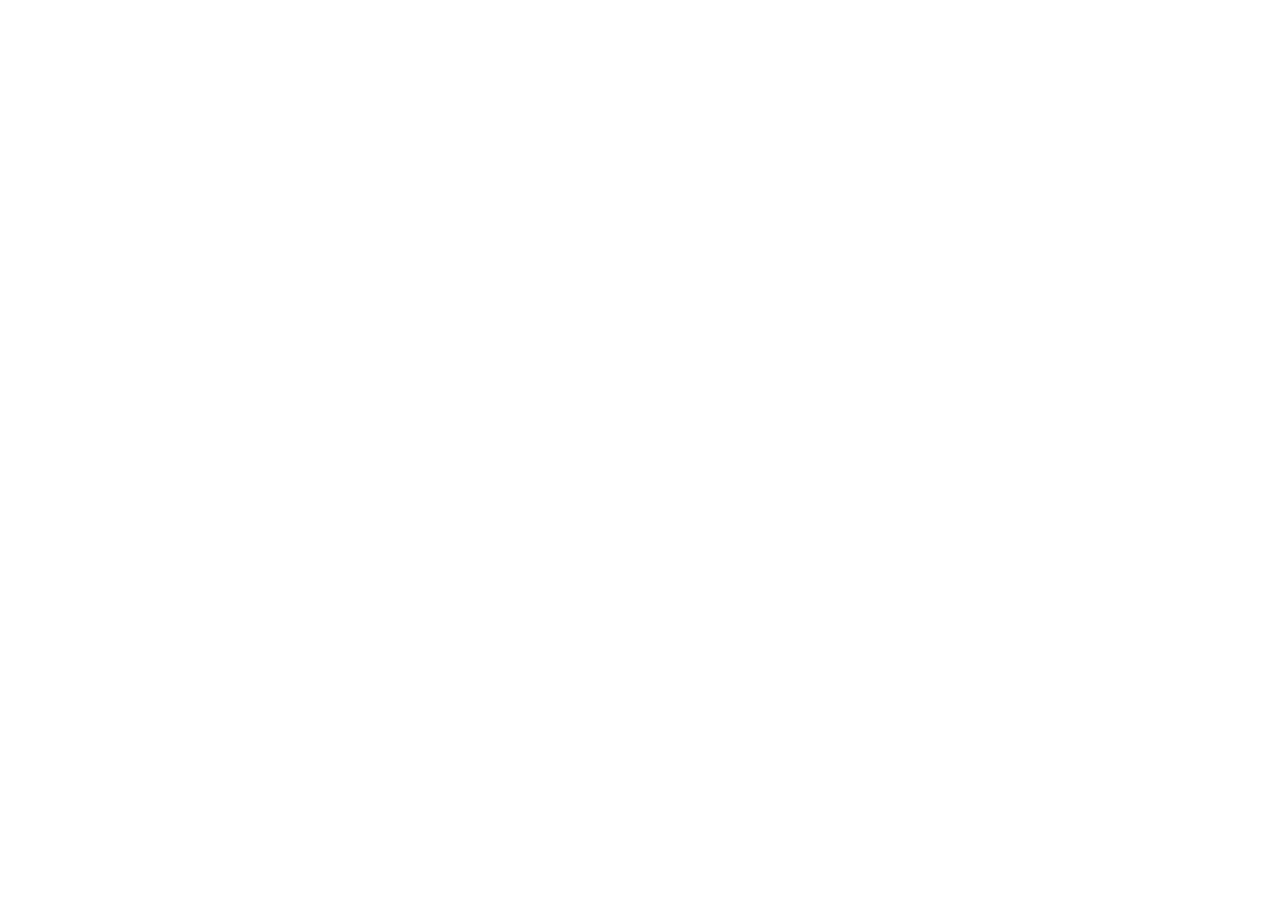
==== commit 18427bf3: "Redirect previous map URLs to Shilin brand homepage" ====
--- a/index.html
+++ b/index.html
@@ -1,22 +1 @@
-<!doctype html><html lang="en"><head><meta charset="utf-8"><meta name="viewport" content="width=device-width, initial-scale=1"><meta name="theme-color" content="#16786e"><meta name="description" content="Explore Shilin Night Market in Taipei. Find Top 10 foods, restrooms and landmarks, open Google Maps or Apple Maps walking directions, and plan travel from Taipei Main Station or Ximen."><title>Shilin Night Market Map | Top 10 Foods, Walking Directions &amp; Transport</title><link rel="icon" href="/shilin-night-market-map/assets/icons/market.png"><link rel="stylesheet" href="/shilin-night-market-map/styles.css"><script>window.SHILIN_PAGE={"market":null,"root":"/shilin-night-market-map/","routes":{"jp":"ja","hk":"zh-hant-hk","kr":"ko","us":"en-us","cn":"zh-hans","ph":"en-ph","sg":"en-sg","vn":"vi","th":"th","my":"en-my","global":"en","zh":"zh-hant"},"titles":{"jp":"士林夜市マップ｜グルメ10選・徒歩ルート・交通案内","hk":"士林夜市地圖｜香港版必食10選與交通指南","kr":"스린 야시장 지도 | 먹거리 10선 · 도보 길찾기 · 교통 안내","us":"Shilin Night Market Map | United States Edition & Top 10 Foods","cn":"士林夜市地图｜必吃10选、步行导航与交通指南","ph":"Shilin Night Market Map | Philippines Edition & Top 10 Foods","sg":"Shilin Night Market Map | Singapore Edition & Top 10 Foods","vn":"Bản đồ chợ đêm Sĩ Lâm | 10 món nên thử & đường đi","th":"แผนที่ตลาดกลางคืนซื่อหลิน | 10 ของอร่อยและการเดินทาง","my":"Shilin Night Market Map | Malaysia Edition & Top 10 Foods","global":"Shilin Night Market Map | Top 10 Foods, Walking Directions & Transport","zh":"士林夜市地圖｜必吃10選、步行導航與交通資訊"},"languages":{"jp":"ja","hk":"zh-Hant-HK","kr":"ko","us":"en-US","cn":"zh-Hans","ph":"en-PH","sg":"en-SG","vn":"vi","th":"th","my":"en-MY","global":"en","zh":"zh-Hant"}}</script><script src="/shilin-night-market-map/data.js" defer=""></script><script src="/shilin-night-market-map/navigation-ui.js" defer=""></script><script src="/shilin-night-market-map/localized-copy.js" defer=""></script><script src="/shilin-night-market-map/transit.js" defer=""></script><script src="/shilin-night-market-map/app.js" defer=""></script><link rel="canonical" href="https://dailysupportguide.github.io/shilin-night-market-map/"><link rel="alternate" hreflang="ja" href="https://dailysupportguide.github.io/shilin-night-market-map/ja/"><link rel="alternate" hreflang="zh-Hant-HK" href="https://dailysupportguide.github.io/shilin-night-market-map/zh-hant-hk/"><link rel="alternate" hreflang="ko" href="https://dailysupportguide.github.io/shilin-night-market-map/ko/"><link rel="alternate" hreflang="en-US" href="https://dailysupportguide.github.io/shilin-night-market-map/en-us/"><link rel="alternate" hreflang="zh-Hans" href="https://dailysupportguide.github.io/shilin-night-market-map/zh-hans/"><link rel="alternate" hreflang="en-PH" href="https://dailysupportguide.github.io/shilin-night-market-map/en-ph/"><link rel="alternate" hreflang="en-SG" href="https://dailysupportguide.github.io/shilin-night-market-map/en-sg/"><link rel="alternate" hreflang="vi" href="https://dailysupportguide.github.io/shilin-night-market-map/vi/"><link rel="alternate" hreflang="th" href="https://dailysupportguide.github.io/shilin-night-market-map/th/"><link rel="alternate" hreflang="en-MY" href="https://dailysupportguide.github.io/shilin-night-market-map/en-my/"><link rel="alternate" hreflang="en" href="https://dailysupportguide.github.io/shilin-night-market-map/en/"><link rel="alternate" hreflang="zh-Hant" href="https://dailysupportguide.github.io/shilin-night-market-map/zh-hant/"><link rel="alternate" hreflang="x-default" href="https://dailysupportguide.github.io/shilin-night-market-map/"><meta property="og:type" content="website"><meta property="og:title" content="Shilin Night Market Map | Top 10 Foods, Walking Directions &amp; Transport"><meta property="og:description" content="Explore Shilin Night Market in Taipei. Find Top 10 foods, restrooms and landmarks, open Google Maps or Apple Maps walking directions, and plan travel from Taipei Main Station or Ximen."><meta property="og:url" content="https://dailysupportguide.github.io/shilin-night-market-map/"><meta property="og:image" content="https://dailysupportguide.github.io/shilin-night-market-map/assets/map-base.jpg"></head><body>
-<svg class="icon-defs" aria-hidden="true"><symbol id="i-pin" viewBox="0 0 24 24"><path d="M19 10c0 5-7 11-7 11S5 15 5 10a7 7 0 1 1 14 0Z"></path><circle cx="12" cy="10" r="2.5"></circle></symbol><symbol id="i-globe" viewBox="0 0 24 24"><circle cx="12" cy="12" r="9"></circle><ellipse cx="12" cy="12" rx="4" ry="9"></ellipse><path d="M3 12h18"></path></symbol><symbol id="i-download" viewBox="0 0 24 24"><path d="M12 3v12m-5-5 5 5 5-5M4 16v5h16v-5"></path></symbol><symbol id="i-arrow" viewBox="0 0 24 24"><path d="m5 12 14-7-7 14-2-7-5-2Z"></path></symbol><symbol id="i-close" viewBox="0 0 24 24"><path d="m6 6 12 12M6 18 18 6"></path></symbol><symbol id="i-fit" viewBox="0 0 24 24"><path d="M8 3H3v5m13-5h5v5M3 16v5h5m8 0h5v-5M8 12h8m-4-4v8"></path></symbol><symbol id="i-train" viewBox="0 0 24 24"><rect x="5" y="3" width="14" height="15" rx="3"></rect><path d="M5 10h14M12 3v7M8 18l-2 3m10-3 2 3M8 21h8"></path><circle cx="8.5" cy="14.5" r=".8"></circle><circle cx="15.5" cy="14.5" r=".8"></circle></symbol><symbol id="i-bus" viewBox="0 0 24 24"><rect x="4" y="3" width="16" height="16" rx="3"></rect><path d="M4 11h16M12 3v8M2 7v4m20-4v4M7 19v2m10-2v2"></path><circle cx="7.5" cy="15" r=".8"></circle><circle cx="16.5" cy="15" r=".8"></circle></symbol><symbol id="i-search" viewBox="0 0 24 24"><circle cx="10.5" cy="10.5" r="6.5"></circle><path d="m16 16 5 5"></path></symbol></svg>
-<header class="site-header"><a href="/shilin-night-market-map/" class="brand"><img src="/shilin-night-market-map/assets/icons/market.png" alt=""><span><strong>士林夜市</strong><small>SHILIN NIGHT MARKET</small></span></a><div class="header-actions"><button id="language-btn" class="language-button"><svg><use href="#i-globe"></use></svg><span id="edition">English · General</span></button></div></header>
-<main><section class="page-heading"><div><span class="eyebrow">TAIPEI · SHILIN</span><h1 data-ui="heading">A good night starts here.</h1><p data-ui="intro">Tap a food number or a landmark / shop icon for walking directions.</p></div><div class="heading-note"><span class="tiny-route"></span><span data-ui="loop">One loop. Plenty to discover.</span></div></section>
-<div class="explore-layout"><aside class="food-sidebar"><div class="sidebar-heading"><span class="eyebrow" data-ui="topEyebrow">TOP 10</span><h2 id="top-title">10 Must-Eats in Shilin</h2></div><ol id="food-list"><li><button class="food-button " data-store="鍾家原上海生煎包"><span class="food-photo "><img src="/shilin-night-market-map/assets/03-sheng-jian-bao.jpg" alt="" loading="lazy"><span class="rank">1</span></span><span class="food-copy"><strong>鍾家原上海生煎包</strong><small>Chung Chia Sheng Jian Bao
-Pan-fried buns</small><span class="food-nav">Walking directions ↗</span></span></button></li><li><button class="food-button " data-store="寒天Q棒"><span class="food-photo jelly"><img src="/shilin-night-market-map/assets/05-agar-jelly-no-dango.png" alt="" loading="lazy"><span class="rank">2</span></span><span class="food-copy"><strong>寒天Q棒</strong><small>Fruit agar jelly sticks</small><span class="food-nav">Walking directions ↗</span></span></button></li><li><button class="food-button " data-store="海友十全排骨"><span class="food-photo "><img src="/shilin-night-market-map/assets/haiyou-pork-ribs.jpg" alt="" loading="lazy"><span class="rank">3</span></span><span class="food-copy"><strong>海友十全排骨</strong><small>Hai You Pork Ribs
-Herbal pork rib soup</small><span class="food-nav">Walking directions ↗</span></span></button></li><li><button class="food-button " data-store="好朋友涼麵"><span class="food-photo "><img src="/shilin-night-market-map/assets/02-good-friend-clean-rim.png" alt="" loading="lazy"><span class="rank">4</span></span><span class="food-copy"><strong>好朋友涼麵</strong><small>Good Friend Cold Noodles</small><span class="food-nav">Walking directions ↗</span></span></button></li><li><button class="food-button " data-store="家鄉碳烤雞排"><span class="food-photo "><img src="/shilin-night-market-map/assets/04-hometown.jpg" alt="" loading="lazy"><span class="rank">5</span></span><span class="food-copy"><strong>家鄉碳烤雞排</strong><small>Wellyen Hometown Barbecue Chicken
-Charcoal-grilled chicken cutlet</small><span class="food-nav">Walking directions ↗</span></span></button></li><li><button class="food-button no-photo" data-store="豪大大雞排"><span class="rank">6</span><span class="food-copy"><strong>豪大大雞排</strong><small>XXL fried chicken cutlet</small><span class="food-nav">Walking directions ↗</span></span></button></li><li><button class="food-button no-photo" data-store="忠誠號蚵仔煎"><span class="rank">7</span><span class="food-copy"><strong>忠誠號蚵仔煎</strong><small>Zhong Cheng Hao
-Taiwanese oyster omelets</small><span class="food-nav">Walking directions ↗</span></span></button></li><li><button class="food-button no-photo" data-store="福州世祖胡椒餅士林店"><span class="rank">8</span><span class="food-copy"><strong>福州世祖胡椒餅士林店</strong><small>Fuzhou Black Pepper Buns</small><span class="food-nav">Walking directions ↗</span></span></button></li><li><button class="food-button no-photo" data-store="王子起司馬鈴薯"><span class="rank">9</span><span class="food-copy"><strong>王子起司馬鈴薯</strong><small>Prince Cheese Potato</small><span class="food-nav">Walking directions ↗</span></span></button></li><li><button class="food-button no-photo" data-store="辛發亭"><span class="rank">10</span><span class="food-copy"><strong>辛發亭</strong><small>Xin Fa Ting Shaved Ice</small><span class="food-nav">Walking directions ↗</span></span></button></li></ol></aside>
-<section class="map-section"><div class="map-toolbar"><div class="map-title"><svg><use href="#i-pin"></use></svg><h2 data-ui="map">Night market map</h2></div><label class="route-toggle"><input type="checkbox" id="route-toggle" checked=""><span class="tiny-route"></span><span data-ui="routeToggle">Walking route</span></label></div>
-<div id="map-viewport" tabindex="0" role="region" aria-label="Night market map"><div id="map-stage" style="transform: translate(181.299px, 8px) scale(0.33034);"><img class="base" src="/shilin-night-market-map/assets/map-base.jpg" alt="" draggable="false"><svg class="cixian-adjustment" viewBox="0 0 1536 1608" preserveAspectRatio="xMidYMin meet" aria-hidden="true"><defs><clipPath id="cixian-footprint"><rect x="680" y="350" width="174" height="133"></rect></clipPath></defs><image href="/shilin-night-market-map/assets/cixian-clean-underlay.png" width="1536" height="1608" preserveAspectRatio="none" clip-path="url(#cixian-footprint)"></image><g id="cixian-landmark" transform="rotate(5 765 421)"><image href="/shilin-night-market-map/assets/icons/cixian.png" x="699.75" y="353.93" width="130.86" height="130.86"></image></g><g id="added-toilet" role="img" aria-label="WC"><image href="/shilin-night-market-map/assets/icons/toilet.png" x="665" y="313" width="60" height="60"></image></g></svg><svg class="road-overlay" viewBox="0 0 1536 1608" preserveAspectRatio="xMidYMin meet" aria-hidden="true"><defs><filter id="road-label-clearance" x="0" y="0" width="100%" height="100%" color-interpolation-filters="sRGB"><feColorMatrix type="saturate" values="0"></feColorMatrix><feComponentTransfer><feFuncR type="discrete" tableValues="0 0 0 1 1"></feFuncR><feFuncG type="discrete" tableValues="0 0 0 1 1"></feFuncG><feFuncB type="discrete" tableValues="0 0 0 1 1"></feFuncB></feComponentTransfer><feMorphology operator="erode" radius="3"></feMorphology></filter><mask id="clear-road-labels" maskUnits="userSpaceOnUse" x="0" y="0" width="1536" height="1608" style="mask-type:luminance"><image href="/shilin-night-market-map/assets/map-base.jpg" width="1536" height="1608" preserveAspectRatio="none" filter="url(#road-label-clearance)"></image></mask></defs><g><path id="recommended-road-loop" d="M 1149 1457.5 Q 1140 1485 1121.5 1475 Q 1103 1465 1070 1432.5 Q 1037 1400 998.5 1350 Q 960 1300 921.5 1250 Q 883 1200 841 1150 Q 799 1100 761.5 1050 Q 724 1000 687 950 Q 650 900 612 850 Q 574 800 533 750 Q 492 700 458 650 Q 424 600 384 550 Q 344 500 329.5 483 Q 315 466 319.5 456.5 Q 324 447 339.5 447.5 Q 355 448 420 454 Q 485 460 567.5 469.5 Q 650 479 725 488 Q 800 497 875 506 Q 950 515 960.5 517 Q 971 519 970 534.5 Q 969 550 961.5 600 Q 954 650 954 680 Q 954 710 961.5 750 Q 969 790 987 840 Q 1005 890 1025 935 Q 1045 980 1067.5 1040 Q 1090 1100 1110 1155 Q 1130 1210 1147 1260 Q 1164 1310 1171 1335 Q 1178 1360 1168 1395 Q 1158 1430 1149 1457.5 Z" fill="none" stroke="#df0039" stroke-width="3" stroke-dasharray="5 9" stroke-linecap="round" stroke-linejoin="round" mask="url(#clear-road-labels)"></path></g><g class="route-arrows" fill="#df0039" mask="url(#clear-road-labels)"><path d="M -15 -10 L 13 0 L -15 10 L -10 0 Z" transform="translate(1139.971923828125 1239.4893798828125) rotate(-109.04059690968049)"></path><path d="M -15 -10 L 13 0 L -15 10 L -10 0 Z" transform="translate(956.7393798828125 719.9033813476562) rotate(-97.15100635219783)"></path><path d="M -15 -10 L 13 0 L -15 10 L -10 0 Z" transform="translate(849.98486328125 502.9981994628906) rotate(-173.15732496514752)"></path><path d="M -15 -10 L 13 0 L -15 10 L -10 0 Z" transform="translate(409.8224792480469 453.0674133300781) rotate(-174.7941864000518)"></path><path d="M -15 -10 L 13 0 L -15 10 L -10 0 Z" transform="translate(630.7572021484375 874.7615966796875) rotate(52.94499061558984)"></path><path d="M -15 -10 L 13 0 L -15 10 L -10 0 Z" transform="translate(991.1788940429688 1340.4920654296875) rotate(52.40386739256354)"></path></g></svg><div id="poi-hotspots"><button class="poi-hotspot" data-place="cixian" data-w="145" data-h="130" aria-label="Cixian Temple · Walking directions" title="Cixian Temple" style="left: 765px; top: 421px; width: 145px; height: 133.196px; --poi-badge: 36.3261560183551px; --poi-border: 4.5407695022943875px;"><span aria-hidden="true">↗</span></button><button class="poi-hotspot" data-place="fude" data-w="102" data-h="85" aria-label="Shilin Fude Temple · Walking directions" title="Shilin Fude Temple" style="left: 253px; top: 387px; width: 133.196px; height: 133.196px; --poi-badge: 36.3261560183551px; --poi-border: 4.5407695022943875px;"><span aria-hidden="true">↗</span></button><button class="poi-hotspot" data-place="market" data-w="125" data-h="95" aria-label="Shilin Market · Walking directions" title="Shilin Market" style="left: 766px; top: 921px; width: 133.196px; height: 133.196px; --poi-badge: 36.3261560183551px; --poi-border: 4.5407695022943875px;"><span aria-hidden="true">↗</span></button><button class="poi-hotspot" data-place="jiantan" data-w="155" data-h="104" aria-label="Jiantan Station · Walking directions" title="Jiantan Station" style="left: 1271px; top: 1556px; width: 155px; height: 133.196px; --poi-badge: 36.3261560183551px; --poi-border: 4.5407695022943875px;"><span aria-hidden="true">↗</span></button><button class="poi-hotspot" data-place="jiantan" data-w="95" data-h="92" aria-label="Jiantan Station · Walking directions" title="Jiantan Station" style="left: 1292px; top: 1453px; width: 133.196px; height: 133.196px; --poi-badge: 36.3261560183551px; --poi-border: 4.5407695022943875px;"><span aria-hidden="true">↗</span></button><button class="poi-hotspot" data-place="tpac" data-w="160" data-h="106" aria-label="Taipei Performing Arts Center · Walking directions" title="Taipei Performing Arts Center" style="left: 1012px; top: 1555px; width: 160px; height: 133.196px; --poi-badge: 36.3261560183551px; --poi-border: 4.5407695022943875px;"><span aria-hidden="true">↗</span></button><button class="poi-hotspot" data-place="tiger" data-w="106" data-h="102" aria-label="3D Tiger · Walking directions" title="3D Tiger" style="left: 1040px; top: 461px; width: 133.196px; height: 133.196px; --poi-badge: 36.3261560183551px; --poi-border: 4.5407695022943875px;"><span aria-hidden="true">↗</span></button><button class="poi-hotspot" data-place="seven-wenlin" data-w="58" data-h="57" aria-label="7-ELEVEN 文林門市 · Walking directions" title="7-ELEVEN 文林門市" style="left: 1304px; top: 264px; width: 133.196px; height: 133.196px; --poi-badge: 36.3261560183551px; --poi-border: 4.5407695022943875px;"><span aria-hidden="true">↗</span></button><button class="poi-hotspot" data-place="seven-dazhuan" data-w="57" data-h="56" aria-label="7-ELEVEN 大饌門市 · Walking directions" title="7-ELEVEN 大饌門市" style="left: 953px; top: 416px; width: 133.196px; height: 133.196px; --poi-badge: 36.3261560183551px; --poi-border: 4.5407695022943875px;"><span aria-hidden="true">↗</span></button><button class="poi-hotspot" data-place="seven-chenghe" data-w="57" data-h="58" aria-label="7-ELEVEN 承河門市 · Walking directions" title="7-ELEVEN 承河門市" style="left: 279px; top: 764px; width: 133.196px; height: 133.196px; --poi-badge: 36.3261560183551px; --poi-border: 4.5407695022943875px;"><span aria-hidden="true">↗</span></button><button class="poi-hotspot" data-place="seven-zhenzhuan" data-w="58" data-h="56" aria-label="7-ELEVEN 珍饌門市 · Walking directions" title="7-ELEVEN 珍饌門市" style="left: 1350px; top: 817px; width: 133.196px; height: 133.196px; --poi-badge: 36.3261560183551px; --poi-border: 4.5407695022943875px;"><span aria-hidden="true">↗</span></button><button class="poi-hotspot" data-place="seven-xinfuqing" data-w="58" data-h="57" aria-label="7-ELEVEN 新福慶門市 · Walking directions" title="7-ELEVEN 新福慶門市" style="left: 980px; top: 1277px; width: 133.196px; height: 133.196px; --poi-badge: 36.3261560183551px; --poi-border: 4.5407695022943875px;"><span aria-hidden="true">↗</span></button><button class="poi-hotspot" data-place="family-danan" data-w="59" data-h="58" aria-label="全家 大南店 · Walking directions" title="全家 大南店" style="left: 898px; top: 471px; width: 133.196px; height: 133.196px; --poi-badge: 36.3261560183551px; --poi-border: 4.5407695022943875px;"><span aria-hidden="true">↗</span></button><button class="poi-hotspot" data-place="family-jihe" data-w="61" data-h="60" aria-label="全家 基河店 · Walking directions" title="全家 基河店" style="left: 504px; top: 826px; width: 133.196px; height: 133.196px; --poi-badge: 36.3261560183551px; --poi-border: 4.5407695022943875px;"><span aria-hidden="true">↗</span></button><button class="poi-hotspot" data-place="starbucks" data-w="61" data-h="60" aria-label="星巴克 士林門市 · Walking directions" title="星巴克 士林門市" style="left: 1371px; top: 712px; width: 133.196px; height: 133.196px; --poi-badge: 36.3261560183551px; --poi-border: 4.5407695022943875px;"><span aria-hidden="true">↗</span></button><button class="poi-hotspot" data-place="kfc" data-w="59" data-h="61" aria-label="肯德基 台北士林店 · Walking directions" title="肯德基 台北士林店" style="left: 1290px; top: 1080px; width: 133.196px; height: 133.196px; --poi-badge: 36.3261560183551px; --poi-border: 4.5407695022943875px;"><span aria-hidden="true">↗</span></button><button class="poi-hotspot" data-place="cpc" data-w="59" data-h="59" aria-label="中油 文林路加油站 · Walking directions" title="中油 文林路加油站" style="left: 1337px; top: 887px; width: 133.196px; height: 133.196px; --poi-badge: 36.3261560183551px; --poi-border: 4.5407695022943875px;"><span aria-hidden="true">↗</span></button></div><div id="pins"><button class="pin" data-store="鍾家原上海生煎包" data-rank="1" aria-label="1. 鍾家原上海生煎包" style="left: 1262.56px; top: 399.121px; width: 133.196px; height: 133.196px; --pin-face: 76px; --pin-font: 35.72px;"><span class="pin-face">1</span></button><button class="pin" data-store="寒天Q棒" data-rank="2" aria-label="2. 寒天Q棒" style="left: 512.752px; top: 426.553px; width: 133.196px; height: 133.196px; --pin-face: 76px; --pin-font: 35.72px;"><span class="pin-face">2</span></button><button class="pin" data-store="海友十全排骨" data-rank="3" aria-label="3. 海友十全排骨" style="left: 969.95px; top: 344.256px; width: 133.196px; height: 133.196px; --pin-face: 76px; --pin-font: 35.72px;"><span class="pin-face">3</span></button><button class="pin" data-store="好朋友涼麵" data-rank="4" aria-label="4. 好朋友涼麵" style="left: 1113.21px; top: 554.571px; width: 133.196px; height: 133.196px; --pin-face: 76px; --pin-font: 35.72px;"><span class="pin-face">4</span></button><button class="pin" data-store="家鄉碳烤雞排" data-rank="5" aria-label="5. 家鄉碳烤雞排" style="left: 1015.67px; top: 1328.77px; width: 133.196px; height: 133.196px; --pin-face: 76px; --pin-font: 35.72px;"><span class="pin-face">5</span></button><button class="pin" data-store="豪大大雞排" data-rank="6" aria-label="6. 豪大大雞排" style="left: 686.487px; top: 898.999px; width: 133.196px; height: 133.196px; --pin-face: 76px; --pin-font: 35.72px;"><span class="pin-face">6</span></button><button class="pin" data-store="忠誠號蚵仔煎" data-rank="7" aria-label="7. 忠誠號蚵仔煎" style="left: 851.079px; top: 902.047px; width: 133.196px; height: 133.196px; --pin-face: 76px; --pin-font: 35.72px;"><span class="pin-face">7</span></button><button class="pin" data-store="福州世祖胡椒餅士林店" data-rank="8" aria-label="8. 福州世祖胡椒餅士林店" style="left: 921.183px; top: 533.235px; width: 133.196px; height: 133.196px; --pin-face: 76px; --pin-font: 35.72px;"><span class="pin-face">8</span></button><button class="pin" data-store="王子起司馬鈴薯" data-rank="9" aria-label="9. 王子起司馬鈴薯" style="left: 1067.49px; top: 1273.91px; width: 133.196px; height: 133.196px; --pin-face: 76px; --pin-font: 35.72px;"><span class="pin-face">9</span></button><button class="pin" data-store="辛發亭" data-rank="10" aria-label="10. 辛發亭" style="left: 1216.84px; top: 746.597px; width: 133.196px; height: 133.196px; --pin-face: 76px; --pin-font: 35.72px;"><span class="pin-face">10</span></button></div></div><div class="map-controls"><button id="zoom-in" aria-label="Zoom in">+</button><button id="zoom-out" aria-label="Zoom out" disabled="">−</button><span class="control-divider"></span><button id="fit" aria-label="Fit map"><svg><use href="#i-fit"></use></svg></button><output id="zoom-value" aria-live="polite">100%</output></div><div class="map-hint" data-ui="gesture">Drag to explore · Pinch or scroll to zoom</div></div>
-<div class="map-caption"><span><i class="pin-dot"></i><span data-ui="tap">Numbers and icons are clickable</span></span><span><img src="/shilin-night-market-map/assets/icons/toilet.png" alt=""><span id="wc-label">Restrooms</span></span></div>
-<div class="under-map"><section class="route-card"><h3 id="route-title">Suggested Walking Route</h3><p id="route-copy">Jiantan → Dadong Rd. → Danan Rd. → Cixian Temple → Jihe Rd. → Shilin Market → Jiantan</p></section></div>
-</section></div>
-<section id="transit" class="transit-section" aria-labelledby="transit-title"><div class="transit-heading"><div><span class="eyebrow">GETTING HERE</span><h2 id="transit-title">Getting here &amp; going back</h2><p>Take Exit 1. Shilin Market is about a 5-minute walk away.</p></div><span class="station-badge">R15 Jiantan · Exit 1</span></div><div class="transit-tabs" role="tablist" aria-label="Getting to Jiantan"><button role="tab" id="transit-tab-main" data-origin="main" aria-controls="transit-route" aria-selected="true" tabindex="0">From Taipei Main</button><button role="tab" id="transit-tab-ximen" data-origin="ximen" aria-controls="transit-route" aria-selected="false" tabindex="-1">From Ximending</button><button role="tab" id="transit-tab-back-main" data-origin="back-main" aria-controls="transit-route" aria-selected="false" tabindex="-1">Back to Taipei Main</button><button role="tab" id="transit-tab-back-ximen" data-origin="back-ximen" aria-controls="transit-route" aria-selected="false" tabindex="-1">Back to Ximending</button></div><div id="transit-route" role="tabpanel" aria-labelledby="transit-tab-main" class="transit-grid"><article class="transit-card transit-rail"><h3><span class="transit-mode"><svg aria-hidden="true"><use href="#i-train"></use></svg>MRT</span>By MRT</h3><p class="journey-time">Official journey estimate: 10 min</p><p class="transit-small">Allow extra time for waiting and walking.</p><ol><li>R10 Taipei Main → Red Line toward Tamsui / Beitou</li><li>Stay on for 5 stops → R15 Jiantan → Exit 1</li></ol><div class="service-hours"><span>First / last departure for this route</span><strong>06:00 – 00:36 <small>(last departure is the next day)</small></strong></div><div class="transit-actions"><a class="" href="https://web.metro.taipei/pages2026/WebStation/051/8" target="_blank" rel="noopener noreferrer">Official MRT journey info ↗</a><a class="" href="https://web.metro.taipei/img/ALL/TTPDF/051.pdf" target="_blank" rel="noopener noreferrer">First / last train table ↗</a><a class="" href="https://www.google.com/maps/dir/?api=1&amp;origin=%E5%8F%B0%E5%8C%97%E8%BB%8A%E7%AB%99&amp;destination=%E6%8D%B7%E9%81%8B%E5%8A%8D%E6%BD%AD%E7%AB%991%E8%99%9F%E5%87%BA%E5%8F%A3+%E8%87%BA%E5%8C%97%E5%B8%82%E5%A3%AB%E6%9E%97%E5%8D%80%E4%B8%AD%E5%B1%B1%E5%8C%97%E8%B7%AF%E4%BA%94%E6%AE%B565%E8%99%9F&amp;travelmode=transit" target="_blank" rel="noopener noreferrer">Plan a public transport trip ↗</a></div></article><article class="transit-card transit-bus"><h3><span class="transit-mode bus-mode"><svg aria-hidden="true"><use href="#i-bus"></use></svg>218</span>By bus</h3><p class="bus-direction">218 · toward Xinbeitou</p><p class="transit-small">218 serves both starting points directly. Match the Chinese stop name on the bus sign.</p><dl class="bus-stops"><div><dt>Board</dt><dd><strong>臺北車站(鄭州)</strong><small>Taipei Main Sta. (Zhengzhou)</small></dd></div><div><dt>Get off</dt><dd><strong>捷運劍潭站(北藝中心)</strong><small>MRT Jiantan Sta. (Taipei Performing Arts Center)</small></dd></div></dl><div class="service-hours"><span>Published terminal departures · daily · 新北投 Xinbeitou</span><strong>05:00 – 23:00</strong></div><p class="bus-hours-note">These are departures from the starting terminal, not times at Ximen, Taipei Main or Jiantan. Travel time varies with traffic; check live arrivals and the last bus in your direction.</p><div class="transit-actions"><a class="live-arrivals" href="https://ebus.gov.taipei/Route/StopsOfRoute?routeid=0100021800" target="_blank" rel="noopener noreferrer">Live bus arrivals ↗</a><a class="" href="https://ebus.gov.taipei/Route/RouteSchedule?routeid=0100021800" target="_blank" rel="noopener noreferrer">Bus timetable ↗</a></div></article></div><aside class="return-train"><div><span class="eyebrow">LAST TRAIN</span><h3>Last MRT back from Jiantan</h3><p>Toward Taipei Main / Ximen</p></div><div class="last-time"><strong>00:33</strong><span>next day</span></div><div class="return-explanation"><p>For Ximen, change at Zhongshan to the Green Line toward Xindian. Be on the platform early; check the official table for other destinations and service changes.</p><a class="" href="https://web.metro.taipei/img/ALL/TTPDF/057.pdf" target="_blank" rel="noopener noreferrer">Jiantan last trains ↗</a></div></aside><div class="transit-footer"><p>Checked 2026-10-28 · All times are Taipei time (UTC+8).</p><a class="" href="https://web.metro.taipei/pages2026/WebStation/057/1" target="_blank" rel="noopener noreferrer">Official station &amp; exit information ↗</a></div></section>
-</main><footer><span>士林夜市 · SHILIN NIGHT MARKET</span><button id="footer-language" data-ui="changeLanguage">Change language / region</button></footer>
-<dialog id="language-dialog" aria-labelledby="language-title"><div class="language-intro"><span class="eyebrow">WELCOME TO SHILIN</span><img src="/shilin-night-market-map/assets/icons/market.png" alt=""><h2 id="language-title">Choose your language</h2><p id="language-description">選擇你看得懂的語言<br><span>All regions welcome. No country selection needed.</span></p></div><button class="dialog-close" id="language-close" aria-label="Close" hidden=""><svg><use href="#i-close"></use></svg></button><div id="language-main"><div id="language-options"><button class="market-option current" data-language="en" aria-controls="english-editions" aria-expanded="false"><span class="market-code">EN</span><span><strong>English</strong><small>Choose a map edition →</small></span></button><a class="market-option" href="/shilin-night-market-map/zh-hant/" data-market="zh"><span class="market-code">繁中</span><span><strong>繁體中文</strong><small>通用版 · 所有地區</small></span></a><a class="market-option" href="/shilin-night-market-map/ja/" data-market="jp"><span class="market-code">JP</span><span><strong>日本語</strong><small>日本語版</small></span></a><a class="market-option" href="/shilin-night-market-map/ko/" data-market="kr"><span class="market-code">KR</span><span><strong>한국어</strong><small>한국어판</small></span></a><a class="market-option" href="/shilin-night-market-map/zh-hans/" data-market="cn"><span class="market-code">简中</span><span><strong>简体中文</strong><small>简体中文版</small></span></a><a class="market-option" href="/shilin-night-market-map/vi/" data-market="vn"><span class="market-code">VN</span><span><strong>Tiếng Việt</strong><small>Bản tiếng Việt</small></span></a><a class="market-option" href="/shilin-night-market-map/th/" data-market="th"><span class="market-code">TH</span><span><strong>ไทย</strong><small>ฉบับภาษาไทย</small></span></a></div></div><section id="english-editions" aria-label="English map editions" hidden=""><button id="language-back" class="language-back">← Languages / 語言</button><div id="english-options"><a class="market-option current" href="/shilin-night-market-map/en/" data-market="global"><span class="market-code">EN</span><span><strong>General · All regions</strong><small>For visitors from anywhere</small></span></a><a class="market-option" href="/shilin-night-market-map/en-ph/" data-market="ph"><span class="market-code">PH</span><span><strong>Philippines</strong><small>English · Regional Top 10</small></span></a><a class="market-option" href="/shilin-night-market-map/en-my/" data-market="my"><span class="market-code">MY</span><span><strong>Malaysia</strong><small>English · Regional Top 10</small></span></a><a class="market-option" href="/shilin-night-market-map/en-sg/" data-market="sg"><span class="market-code">SG</span><span><strong>Singapore</strong><small>English · Regional Top 10</small></span></a><a class="market-option" href="/shilin-night-market-map/en-us/" data-market="us"><span class="market-code">US</span><span><strong>United States</strong><small>English · Regional Top 10</small></span></a></div><p class="english-general-note">Your region isn’t listed? Choose General — it works for everyone.</p></section></dialog>
-<dialog id="shop-dialog" aria-labelledby="shop-name"><button class="dialog-close" id="shop-close" aria-label="Close"><svg><use href="#i-close"></use></svg></button><div id="shop-image-wrap"><img id="shop-image" alt=""></div><div class="shop-body"><span class="eyebrow" id="shop-rank"></span><h2 id="shop-name"></h2><p id="shop-subtitle"></p><p id="place-note" hidden=""></p><a id="place-source" target="_blank" rel="noopener noreferrer" hidden="" data-ui="source">Location source</a><div class="shop-address"><svg><use href="#i-pin"></use></svg><div><strong id="shop-branch"></strong><p id="shop-address"></p></div></div><div class="navigation-actions"><a id="google-link" class="primary" target="_blank" rel="noopener noreferrer"><svg><use href="#i-arrow"></use></svg><span data-ui="googleMaps">Google Maps</span><small data-ui="walk">Walking directions</small></a><a id="apple-link" class="secondary" target="_blank" rel="noopener noreferrer"><svg><use href="#i-arrow"></use></svg><span data-ui="appleMaps">Apple Maps</span><small data-ui="walk">Walking directions</small></a></div><button id="show-on-map" class="text-button" data-ui="showOnMap">Show on map</button></div></dialog>
-
-<noscript><nav aria-label="Languages"><a href="/shilin-night-market-map/ja/" lang="ja">日本語版</a> · <a href="/shilin-night-market-map/zh-hant-hk/" lang="zh-Hant-HK">香港版</a> · <a href="/shilin-night-market-map/ko/" lang="ko">한국어판</a> · <a href="/shilin-night-market-map/en-us/" lang="en-US">English Edition</a> · <a href="/shilin-night-market-map/zh-hans/" lang="zh-Hans">简体中文版</a> · <a href="/shilin-night-market-map/en-ph/" lang="en-PH">Philippines · English</a> · <a href="/shilin-night-market-map/en-sg/" lang="en-SG">Singapore · English</a> · <a href="/shilin-night-market-map/vi/" lang="vi">Bản tiếng Việt</a> · <a href="/shilin-night-market-map/th/" lang="th">ฉบับภาษาไทย</a> · <a href="/shilin-night-market-map/en-my/" lang="en-MY">Malaysia · English</a> · <a href="/shilin-night-market-map/en/" lang="en">English · General</a> · <a href="/shilin-night-market-map/zh-hant/" lang="zh-Hant">繁體中文通用版</a></nav><ol><li>1. 鍾家原上海生煎包 — Chung Chia Sheng Jian Bao Pan-fried buns <a href="https://www.google.com/maps/dir/?api=1&amp;destination=%E9%8D%BE%E5%AE%B6%E5%8E%9F%E4%B8%8A%E6%B5%B7%E7%94%9F%E7%85%8E%E5%8C%85+%E8%87%BA%E5%8C%97%E5%B8%82%E5%A3%AB%E6%9E%97%E5%8D%80%E5%B0%8F%E6%9D%B1%E8%A1%9738%E8%99%9F&amp;travelmode=walking&amp;dir_action=navigate">Google Maps ↗</a> · <a href="https://maps.apple.com/directions?destination=%E9%8D%BE%E5%AE%B6%E5%8E%9F%E4%B8%8A%E6%B5%B7%E7%94%9F%E7%85%8E%E5%8C%85+%E8%87%BA%E5%8C%97%E5%B8%82%E5%A3%AB%E6%9E%97%E5%8D%80%E5%B0%8F%E6%9D%B1%E8%A1%9738%E8%99%9F&amp;mode=walking">Apple Maps ↗</a></li><li>2. 寒天Q棒 — Fruit agar jelly sticks <a href="https://www.google.com/maps/dir/?api=1&amp;destination=%E8%A9%B1%E6%8B%B3%E5%AF%92%E5%A4%A9Q%E6%A3%92+%E5%A3%AB%E6%9E%97%E5%BA%97+%E8%87%BA%E5%8C%97%E5%B8%82%E5%A3%AB%E6%9E%97%E5%8D%80%E5%A4%A7%E5%8D%97%E8%B7%AF126%E8%99%9F&amp;travelmode=walking&amp;dir_action=navigate">Google Maps ↗</a> · <a href="https://maps.apple.com/directions?destination=%E8%A9%B1%E6%8B%B3%E5%AF%92%E5%A4%A9Q%E6%A3%92+%E5%A3%AB%E6%9E%97%E5%BA%97+%E8%87%BA%E5%8C%97%E5%B8%82%E5%A3%AB%E6%9E%97%E5%8D%80%E5%A4%A7%E5%8D%97%E8%B7%AF126%E8%99%9F&amp;mode=walking">Apple Maps ↗</a></li><li>3. 海友十全排骨 — Hai You Pork Ribs Herbal pork rib soup <a href="https://www.google.com/maps/dir/?api=1&amp;destination=%E6%B5%B7%E5%8F%8B%E5%8D%81%E5%85%A8%E6%8E%92%E9%AA%A8+%E8%87%BA%E5%8C%97%E5%B8%82%E5%A3%AB%E6%9E%97%E5%8D%80%E5%A4%A7%E6%9D%B1%E8%B7%AF49%E8%99%9F&amp;travelmode=walking&amp;dir_action=navigate">Google Maps ↗</a> · <a href="https://maps.apple.com/directions?destination=%E6%B5%B7%E5%8F%8B%E5%8D%81%E5%85%A8%E6%8E%92%E9%AA%A8+%E8%87%BA%E5%8C%97%E5%B8%82%E5%A3%AB%E6%9E%97%E5%8D%80%E5%A4%A7%E6%9D%B1%E8%B7%AF49%E8%99%9F&amp;mode=walking">Apple Maps ↗</a></li><li>4. 好朋友涼麵 — Good Friend Cold Noodles <a href="https://www.google.com/maps/dir/?api=1&amp;destination=%E5%A5%BD%E6%9C%8B%E5%8F%8B%E6%B6%BC%E9%BA%B5+%E8%87%BA%E5%8C%97%E5%B8%82%E5%A3%AB%E6%9E%97%E5%8D%80%E5%A4%A7%E5%8D%97%E8%B7%AF31%E8%99%9F&amp;travelmode=walking&amp;dir_action=navigate">Google Maps ↗</a> · <a href="https://maps.apple.com/directions?destination=%E5%A5%BD%E6%9C%8B%E5%8F%8B%E6%B6%BC%E9%BA%B5+%E8%87%BA%E5%8C%97%E5%B8%82%E5%A3%AB%E6%9E%97%E5%8D%80%E5%A4%A7%E5%8D%97%E8%B7%AF31%E8%99%9F&amp;mode=walking">Apple Maps ↗</a></li><li>5. 家鄉碳烤雞排 — Wellyen Hometown Barbecue Chicken Charcoal-grilled chicken cutlet <a href="https://www.google.com/maps/dir/?api=1&amp;destination=%E5%AE%B6%E9%84%89%E7%A2%B3%E7%83%A4%E9%A6%99%E9%9B%9E%E6%8E%92+%E5%A3%AB%E6%9E%97%E5%BA%97+%E8%87%BA%E5%8C%97%E5%B8%82%E5%A3%AB%E6%9E%97%E5%8D%80%E5%9F%BA%E6%B2%B3%E8%B7%AF1%E8%99%9F&amp;travelmode=walking&amp;dir_action=navigate">Google Maps ↗</a> · <a href="https://maps.apple.com/directions?destination=%E5%AE%B6%E9%84%89%E7%A2%B3%E7%83%A4%E9%A6%99%E9%9B%9E%E6%8E%92+%E5%A3%AB%E6%9E%97%E5%BA%97+%E8%87%BA%E5%8C%97%E5%B8%82%E5%A3%AB%E6%9E%97%E5%8D%80%E5%9F%BA%E6%B2%B3%E8%B7%AF1%E8%99%9F&amp;mode=walking">Apple Maps ↗</a></li><li>6. 豪大大雞排 — XXL fried chicken cutlet <a href="https://www.google.com/maps/dir/?api=1&amp;destination=%E5%A3%AB%E6%9E%97%E8%B1%AA%E5%A4%A7%E5%A4%A7%E9%9B%9E%E6%8E%92+%E5%9F%BA%E6%B2%B3%E5%BA%97+%E8%87%BA%E5%8C%97%E5%B8%82%E5%A3%AB%E6%9E%97%E5%8D%80%E5%9F%BA%E6%B2%B3%E8%B7%AF115%E8%99%9F&amp;travelmode=walking&amp;dir_action=navigate">Google Maps ↗</a> · <a href="https://maps.apple.com/directions?destination=%E5%A3%AB%E6%9E%97%E8%B1%AA%E5%A4%A7%E5%A4%A7%E9%9B%9E%E6%8E%92+%E5%9F%BA%E6%B2%B3%E5%BA%97+%E8%87%BA%E5%8C%97%E5%B8%82%E5%A3%AB%E6%9E%97%E5%8D%80%E5%9F%BA%E6%B2%B3%E8%B7%AF115%E8%99%9F&amp;mode=walking">Apple Maps ↗</a></li><li>7. 忠誠號蚵仔煎 — Zhong Cheng Hao Taiwanese oyster omelets <a href="https://www.google.com/maps/dir/?api=1&amp;destination=%E5%BF%A0%E8%AA%A0%E8%99%9F%E8%9A%B5%E4%BB%94%E7%85%8E+%E8%87%BA%E5%8C%97%E5%B8%82%E5%A3%AB%E6%9E%97%E5%8D%80%E5%A4%A7%E6%9D%B1%E8%B7%AF15%E4%B9%8B32%E8%99%9F&amp;travelmode=walking&amp;dir_action=navigate">Google Maps ↗</a> · <a href="https://maps.apple.com/directions?destination=%E5%BF%A0%E8%AA%A0%E8%99%9F%E8%9A%B5%E4%BB%94%E7%85%8E+%E8%87%BA%E5%8C%97%E5%B8%82%E5%A3%AB%E6%9E%97%E5%8D%80%E5%A4%A7%E6%9D%B1%E8%B7%AF15%E4%B9%8B32%E8%99%9F&amp;mode=walking">Apple Maps ↗</a></li><li>8. 福州世祖胡椒餅士林店 — Fuzhou Black Pepper Buns <a href="https://www.google.com/maps/dir/?api=1&amp;destination=%E7%A6%8F%E5%B7%9E%E4%B8%96%E7%A5%96%E8%83%A1%E6%A4%92%E9%A4%85+%E5%A3%AB%E6%9E%97%E5%BA%97+%E8%87%BA%E5%8C%97%E5%B8%82%E5%A3%AB%E6%9E%97%E5%8D%80%E5%A4%A7%E5%8D%97%E8%B7%AF45%E8%99%9F&amp;travelmode=walking&amp;dir_action=navigate">Google Maps ↗</a> · <a href="https://maps.apple.com/directions?destination=%E7%A6%8F%E5%B7%9E%E4%B8%96%E7%A5%96%E8%83%A1%E6%A4%92%E9%A4%85+%E5%A3%AB%E6%9E%97%E5%BA%97+%E8%87%BA%E5%8C%97%E5%B8%82%E5%A3%AB%E6%9E%97%E5%8D%80%E5%A4%A7%E5%8D%97%E8%B7%AF45%E8%99%9F&amp;mode=walking">Apple Maps ↗</a></li><li>9. 王子起司馬鈴薯 — Prince Cheese Potato <a href="https://www.google.com/maps/dir/?api=1&amp;destination=%E7%8E%8B%E5%AD%90%E8%B5%B7%E5%8F%B8%E9%A6%AC%E9%88%B4%E8%96%AF+%E8%87%BA%E5%8C%97%E5%B8%82%E5%A3%AB%E6%9E%97%E5%8D%80%E5%9F%BA%E6%B2%B3%E8%B7%AF1%E8%99%9F&amp;travelmode=walking&amp;dir_action=navigate">Google Maps ↗</a> · <a href="https://maps.apple.com/directions?destination=%E7%8E%8B%E5%AD%90%E8%B5%B7%E5%8F%B8%E9%A6%AC%E9%88%B4%E8%96%AF+%E8%87%BA%E5%8C%97%E5%B8%82%E5%A3%AB%E6%9E%97%E5%8D%80%E5%9F%BA%E6%B2%B3%E8%B7%AF1%E8%99%9F&amp;mode=walking">Apple Maps ↗</a></li><li>10. 辛發亭 — Xin Fa Ting Shaved Ice <a href="https://www.google.com/maps/dir/?api=1&amp;destination=%E8%BE%9B%E7%99%BC%E4%BA%AD%E5%86%B0%E5%93%81%E5%90%8D%E5%BA%97+%E8%87%BA%E5%8C%97%E5%B8%82%E5%A3%AB%E6%9E%97%E5%8D%80%E5%AE%89%E5%B9%B3%E8%A1%971%E8%99%9F&amp;travelmode=walking&amp;dir_action=navigate">Google Maps ↗</a> · <a href="https://maps.apple.com/directions?destination=%E8%BE%9B%E7%99%BC%E4%BA%AD%E5%86%B0%E5%93%81%E5%90%8D%E5%BA%97+%E8%87%BA%E5%8C%97%E5%B8%82%E5%A3%AB%E6%9E%97%E5%8D%80%E5%AE%89%E5%B9%B3%E8%A1%971%E8%99%9F&amp;mode=walking">Apple Maps ↗</a></li></ol></noscript>
-
-</body></html>+<!doctype html><html lang="en"><head><meta charset="utf-8"><meta name="viewport" content="width=device-width,initial-scale=1"><title>Shilin Night Market Map — New address</title><link rel="canonical" href="https://shilin-walk-map.github.io/"><script>(()=>{const u=new URL("https://shilin-walk-map.github.io/");u.search=location.search;u.hash=location.hash;if(!u.searchParams.has('market')){try{const id=localStorage.getItem('shilin-market-v1');if(["jp","hk","kr","us","cn","ph","sg","vn","th","my","global","zh"].includes(id))u.searchParams.set('market',id)}catch{}}location.replace(u.href)})();</script><meta http-equiv="refresh" content="0;url=https://shilin-walk-map.github.io/"></head><body><p>士林夜市地圖已搬到新網址。<br>The Shilin Night Market map has moved.</p><p><a href="https://shilin-walk-map.github.io/">https://shilin-walk-map.github.io/</a></p></body></html>
